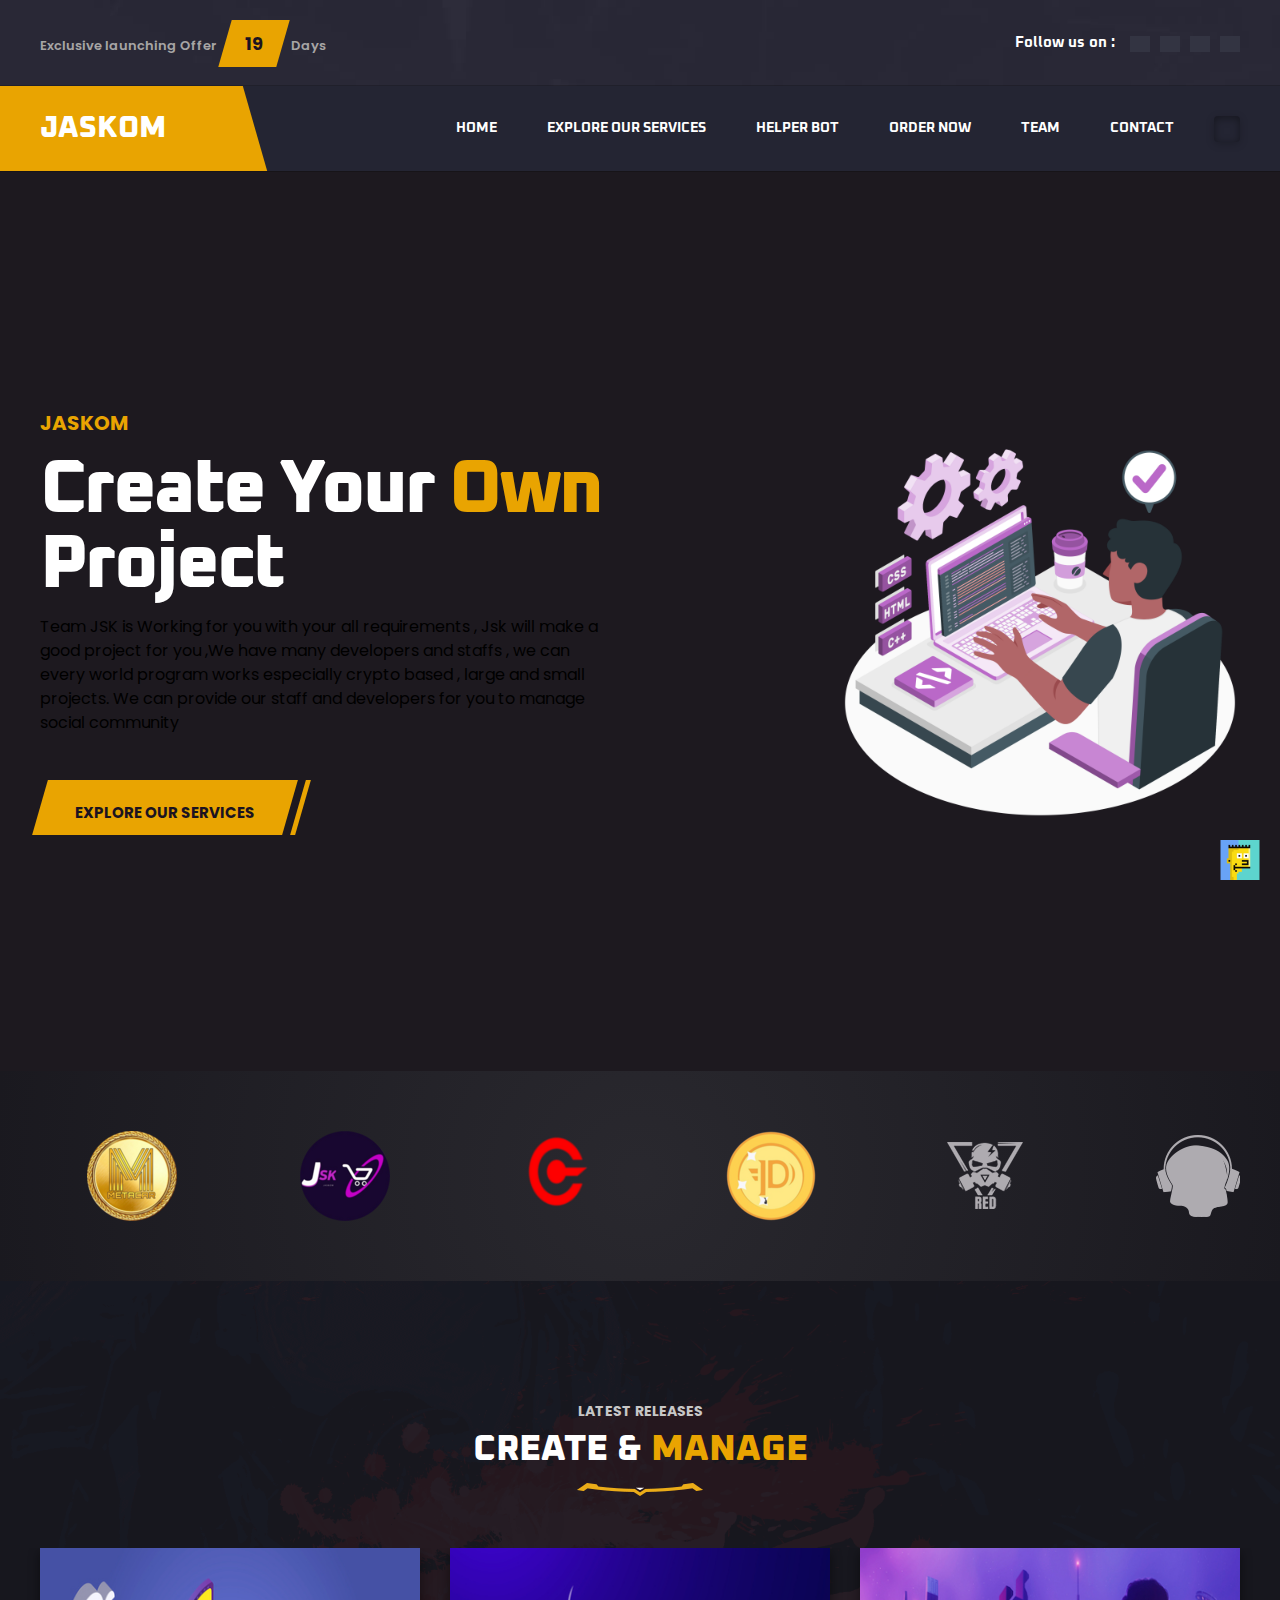
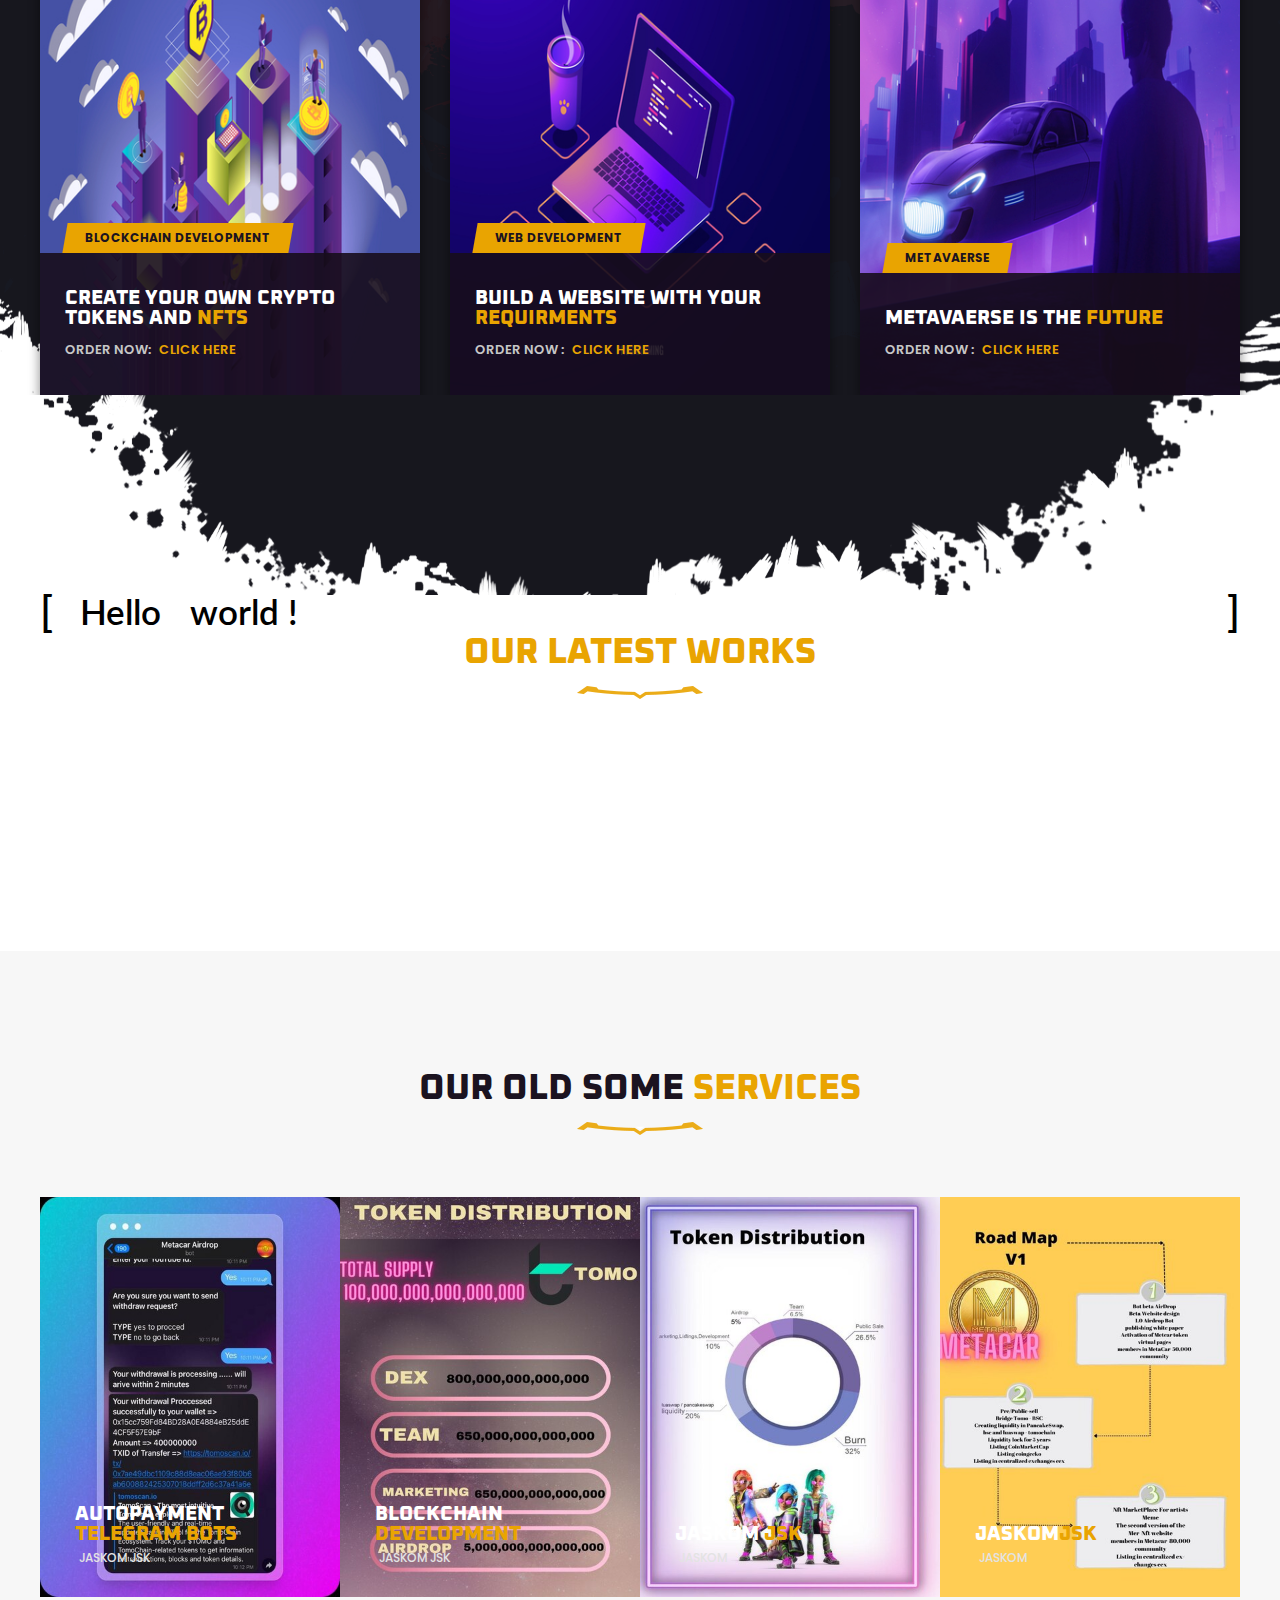
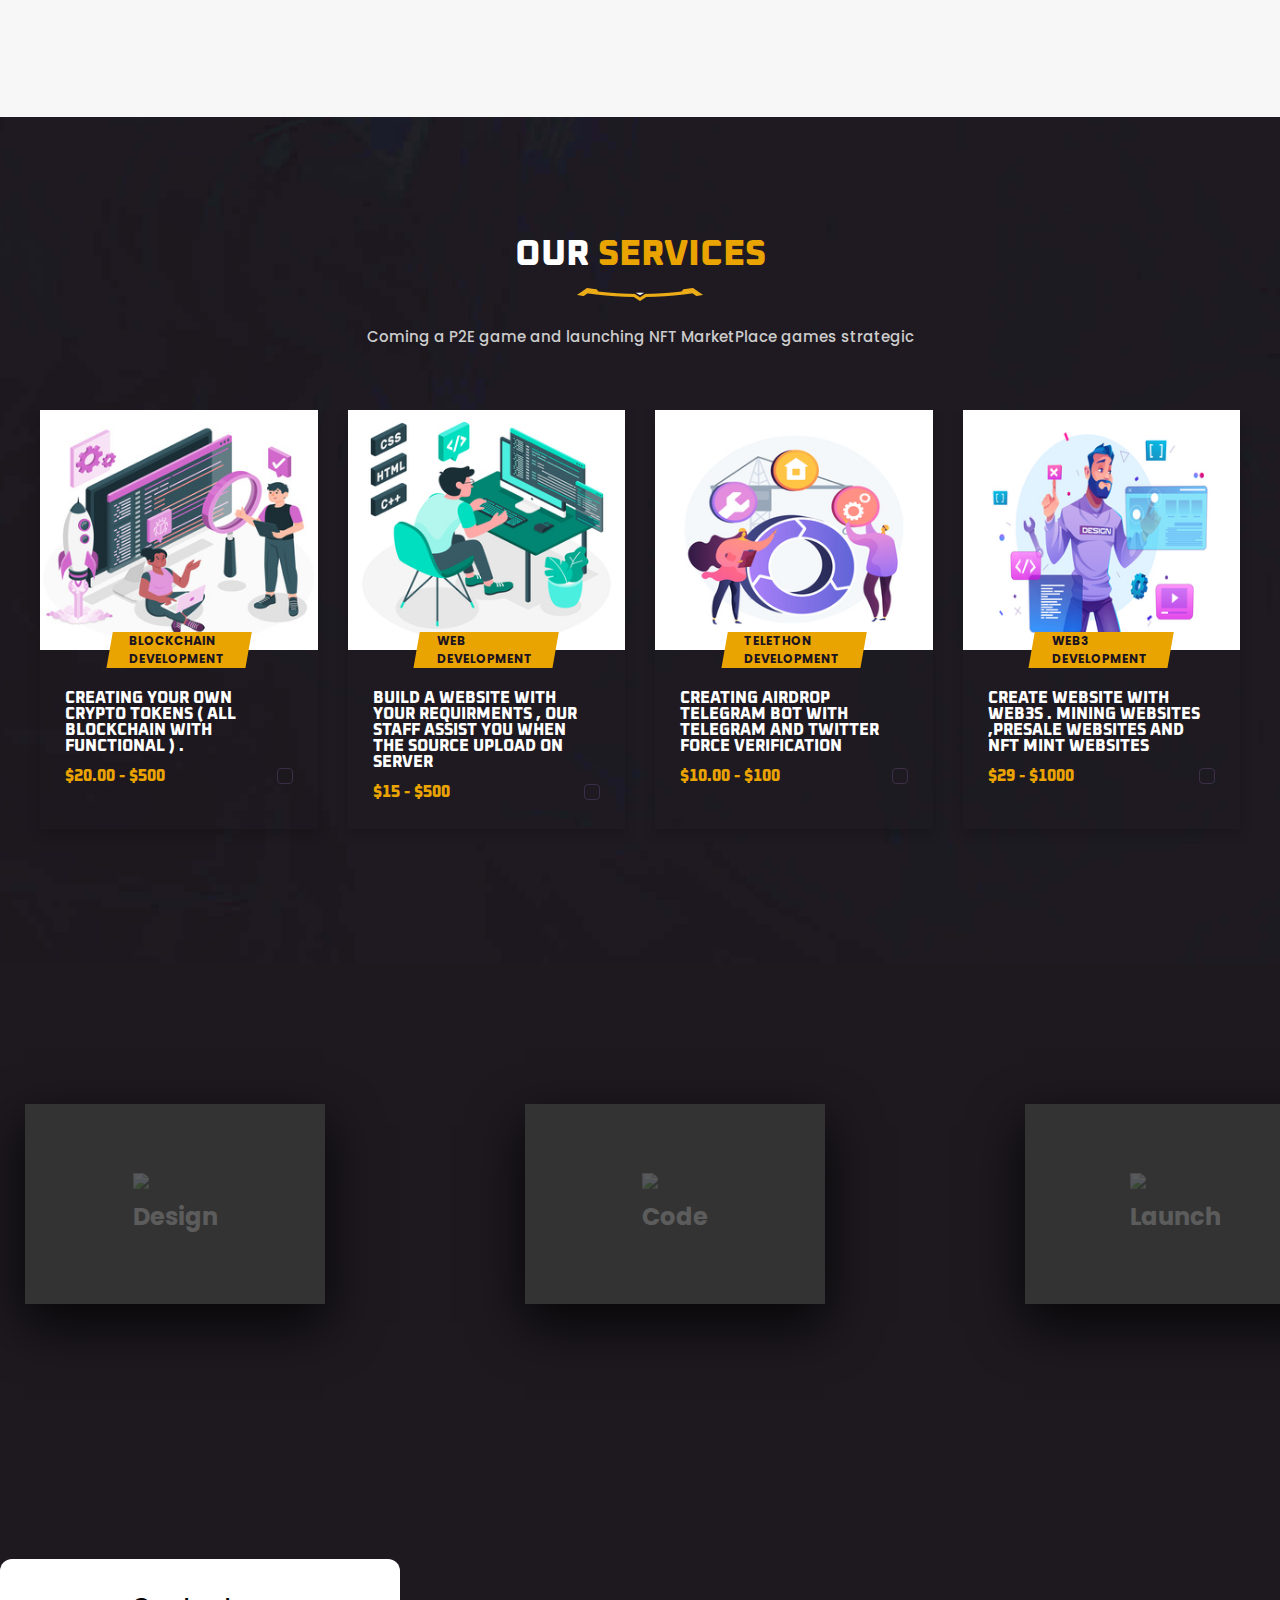
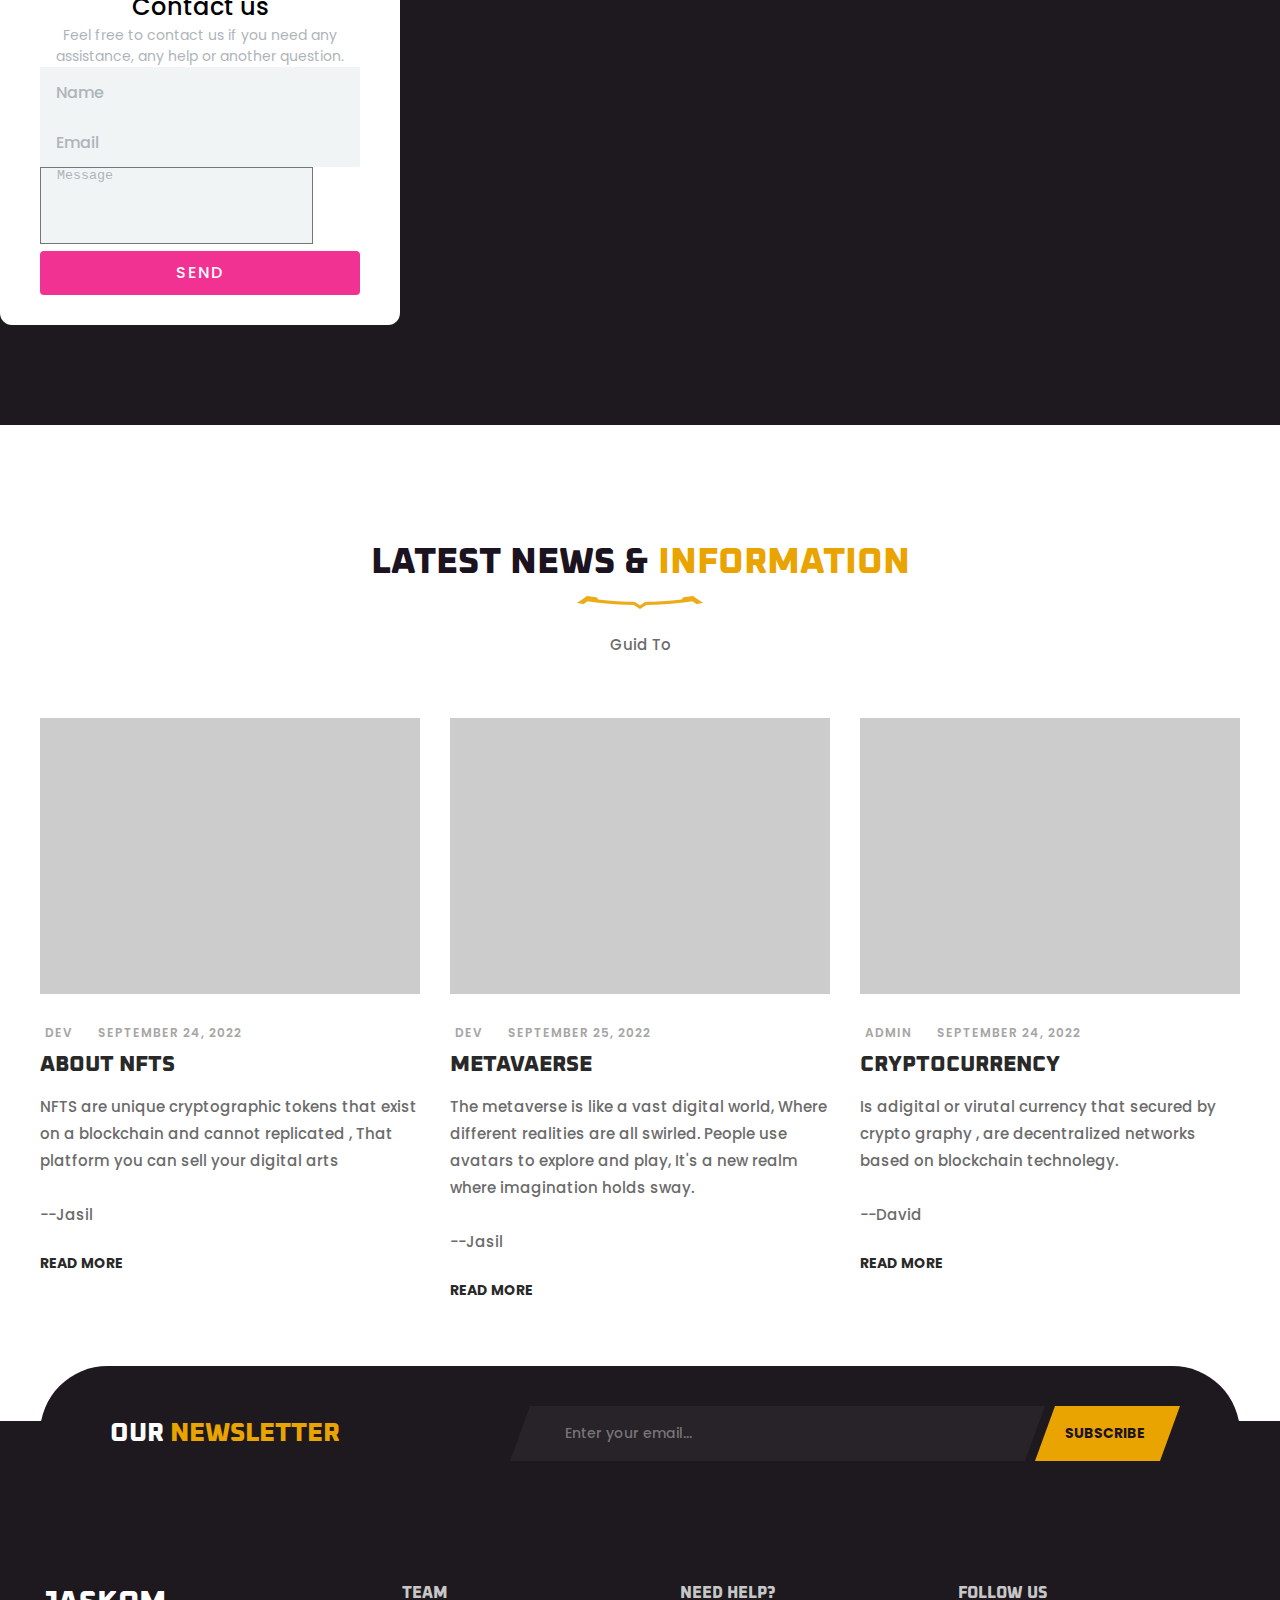
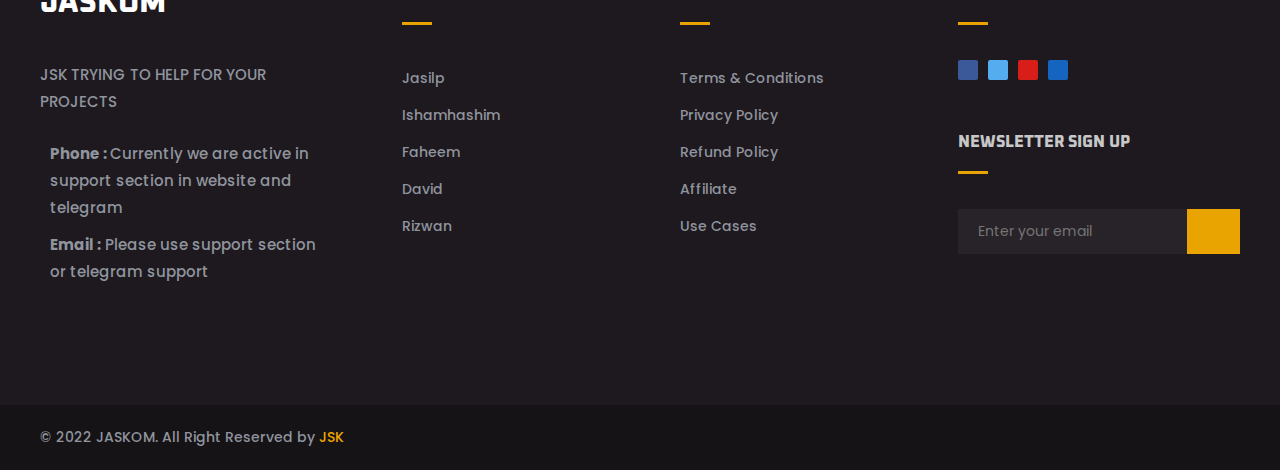
==== index.html @ 81c84eec "Add files via upload" ====
<!DOCTYPE html>
<html lang="en">


<head>
  <script src="https://cdnjs.cloudflare.com/ajax/libs/jquery/2.1.3/jquery.min.js"></script>
  <script src="https://cdnjs.cloudflare.com/ajax/libs/malihu-custom-scrollbar-plugin/3.1.3/jquery.mCustomScrollbar.concat.min.js"></script>
  <link rel="stylesheet" href="https://fonts.googleapis.com/css?family=Open+Sans">
  <link rel="stylesheet" href="https://cdnjs.cloudflare.com/ajax/libs/malihu-custom-scrollbar-plugin/3.1.3/jquery.mCustomScrollbar.min.css">
  <link href="https://fonts.googleapis.com/css?family=Lato" rel="stylesheet">
  <link href="https://cdn.jsdelivr.net/npm/bootstrap@5.1.3/dist/css/bootstrap.min.css" rel="stylesheet" integrity="sha384-1BmE4kWBq78iYhFldvKuhfTAU6auU8tT94WrHftjDbrCEXSU1oBoqyl2QvZ6jIW3" crossorigin="anonymous">
  <meta charset="UTF-8">
  <meta http-equiv="X-UA-Compatible" content="IE=edge">

  <meta name="viewport" content="width=device-width, initial-scale=1.0">
  <title>JASKOM - Create Your own project</title>

  <!-- 
    - favicon
  -->
  <link rel="shortcut icon" href="./favicon.png" >

  <!-- 
    - custom css link
  -->
  <link rel="stylesheet" href="./assets/css/style.css">

  <!-- 
    - google font link
  -->
  
  <link rel="preconnect" href="https://fonts.googleapis.com">
  <link rel="preconnect" href="https://fonts.gstatic.com" crossorigin>
  <link
    href="https://fonts.googleapis.com/css2?family=Oxanium:wght@600;700;800&family=Poppins:wght@400;500;600;700;800;900&display=swap"
    rel="stylesheet">

  <!-- 
    - preload images
  -->
 
  


</head>

<body id="top">

<div id="preloader"></div>

  <!-- 
    - #HEADER
  -->

  <header class="header">

    <div class="header-top">
      <div class="container">

        <div class="countdown-text">
          Exclusive launching Offer <span class="span skewBg">19</span> Days
        </div>

        <div class="social-wrapper">

          <p class="social-title">Follow us on :</p>

          <ul class="social-list">

            <li>
              <a href="#" class="social-link">
                <ion-icon name="logo-facebook"></ion-icon>
              </a>
            </li>

            <li>
              <a href="#" class="social-link">
                <ion-icon name="logo-twitter"></ion-icon>
              </a>
            </li>

            <li>
              <a href="#" class="social-link">
                <ion-icon name="logo-pinterest"></ion-icon>
              </a>
            </li>

            <li>
              <a href="#" class="social-link">
                <ion-icon name="logo-linkedin"></ion-icon>
              </a>
            </li>

          </ul>

        </div>

      </div>
    </div>

    <div class="header-bottom skewBg" data-header>
      <div class="container">

        <a href="#" class="logo">JASKOM</a>

        <nav class="navbar" data-navbar>
          <ul class="navbar-list">

            <li class="navbar-item">
              <a href="#home" class="navbar-link skewBg" data-nav-link>Home</a>
            </li>
            

            <li class="navbar-item">
              <a href="jaskom2/index.html#home" class="navbar-link skewBg" data-nav-link>Explore our services</a>
            </li>

            <li class="navbar-item">
              <a href="javascript:test1()" class="navbar-link skewBg" data-nav-link>Helper Bot</a>
            </li>

            <li class="navbar-item">
              <a href="#shop" class="navbar-link skewBg" data-nav-link>Order Now</a>
            </li>

            <li class="navbar-item">
              <a href="jaskom2/index.html#team" class="navbar-link skewBg" data-nav-link>Team</a>
            </li>

            <li class="navbar-item">
              <a href="#contact1" class="navbar-link skewBg" data-nav-link>Contact</a>
            </li>

          </ul>
        </nav>

        <div class="header-actions">


          <button class="search-btn" aria-label="open search" data-search-toggler>
            <ion-icon name="search-outline"></ion-icon>
          </button>

          <button class="nav-toggle-btn" aria-label="toggle menu" data-nav-toggler>
            <ion-icon name="menu-outline" class="menu"></ion-icon>
            <ion-icon name="close-outline" class="close"></ion-icon>
          </button>

        </div>

      </div>
    </div>

  </header>





  <!-- 
    - #SEARCH BOX
  -->

  <div class="search-container" data-search-box>

    <div class="input-wrapper">
      <input type="search" name="search" aria-label="search" placeholder="Search here..." class="search-field">

      <button class="search-submit" aria-label="submit search" data-search-toggler>
        <ion-icon name="search-outline"></ion-icon>
      </button>

      <button class="search-close" aria-label="close search" data-search-toggler></button>
    </div>

  </div>





  <main>
    <article>

      <!-- 
        - #chatbot
      -->


           
      <div class="chat-icon" id="chatbot">
        <img src="jas.png" alt="Chat Icon">
      </div>
    <div class="body1">
      <div class="chat">
        <div class="chat-title">
          <h1>JAASIL</h1>
          <h2>Online</h2>
          <figure class="avatar">
            <img src="jas.png" />
          </figure>
        </div>
        <div class="messages">
          <div class="messages-content"></div>
        </div>
        <div class="message-box">
          <textarea type="text" class="message-input" placeholder="Type message..."></textarea>
          <button type="submit" class="message-submit">Send</button>
        </div>
      </div></div>
   

  <!-- 
        - #text
      -->



     <section class="section hero" id="home" aria-label="home"
        style="background-image: url('./assets/images/hero-bg.jpg')">
        <div class="container">

          <div class="hero-content">

            <p class="hero-subtitle">JASKOM</p>

            <h1 class="h1 hero-title">
              Create Your <span class="span">Own</span> Project
            </h1>

            <p class="hero-text" >
              Team JSK is Working for you with your all requirements , Jsk will make a good project for you ,We have many developers and staffs ,
              we can every world program works especially crypto based , large and small projects. We can provide our staff 
              and developers for you to manage social community
            </p>

            <button>
            <a href="jaskom2/index.html#home" class="btn skewBg"><br>EXPLORE OUR SERVICES</a>
            </button>

          </div>

         <figure class="hero-banner img-holder" >
          <img style="float:right;" src="./assets/images/hero-banner.png" width="400" height="400" alt="hero banner" class="w-50">
          </figure>

        </div>
      </section>





      <!-- 
        - #BRAND
      -->

      <section class="section brand" aria-label="brand">
        <div class="container">

          <ul class="has-scrollbar">

            <li class="brand-item">
              <img src="./assets/images/brand-1.png" width="90" height="90" loading="lazy" alt="brand logo">
            </li>

            <li class="brand-item">
              <img src="./assets/images/brand-2.png" width="90" height="90" loading="lazy" alt="brand logo">
            </li>

            <li class="brand-item">
              <img src="./assets/images/brand-3.png" width="90" height="90" loading="lazy" alt="brand logo">
            </li>

            <li class="brand-item">
              <img src="./assets/images/brand-4.png" width="90" height="90" loading="lazy" alt="brand logo">
            </li>

            <li class="brand-item">
              <img src="./assets/images/brand-5.png" width="90" height="90" loading="lazy" alt="brand logo">
            </li>

            <li class="brand-item">
              <img src="./assets/images/brand-6.png" width="90" height="90" loading="lazy" alt="brand logo">
            </li>

          </ul>

        </div>
      </section>





      <div class="section-wrapper">

        <!-- 
          - #LATEST GAME
        -->

        <section class="section latest-game" aria-label="latest game">
          <div class="container">

            <p class="section-subtitle">Latest Releases</p>

            <h2 class="h2 section-title">
              Create & <span class="span">Manage</span>
            </h2>

            <ul class="has-scrollbar">

              <li class="scrollbar-item">
                <div class="latest-game-card">

                  <figure class="card-banner img-holder" style="--width: 400; --height: 470;">
                    <img src="./assets/images/latest-game-1.jpg" width="400" height="470" loading="lazy"
                      alt="White Walker Daily" class="img-cover">
                  </figure>

                  <div class="card-content">

                    <a href="#shop" class="card-badge skewBg">BLOCKCHAIN DEVELOPMENT</a>

                    <h3 class="h3">
                      <a href="#shop" class="card-title">Create Your Own crypto tokens and <span class="span">nfts</span></a>
                    </h3>

                    <a href="#shop" class="card-price">
                      ORDER NOW: <span class="span">CLICK HERE</span>
                    </a>

                  </div>

                </div>
              </li>

              <li class="scrollbar-item">
                <div class="latest-game-card">

                  <figure class="card-banner img-holder" style="--width: 400; --height: 470;">
                    <img src="./assets/images/latest-game-2.jpg" width="400" height="470" loading="lazy"
                      alt="Hunter Killer II" class="img-cover">
                  </figure>

                  <div class="card-content">

                    <a href="#shop" class="card-badge skewBg">WEB DEVELOPMENT</a>

                    <h3 class="h3">
                      <a href="#shop" class="card-title">Build a website with your <span class="span">requirments</span></a>
                    </h3>

                    <a href="#shop" class="card-price">
                      ORDER NOW : <span class="span">CLICK HERE</span>
                    </a>

                  </div>

                </div>
              </li>

              <li class="scrollbar-item">
                <div class="latest-game-card">

                  <figure class="card-banner img-holder" style="--width: 400; --height: 470;">
                    <img src="./assets/images/latest-game-3.jpg" width="400" height="470" loading="lazy"
                      alt="Cyberpunk Daily" class="img-cover">
                  </figure>

                  <div class="card-content">

                    <a href="#" class="card-badge skewBg">METAVAERSE</a>

                    <h3 class="h3">
                      <a href="#shop" class="card-title">METAVAERSE IS THE <span class="span">FUTURE</span></a>
                    </h3>

                    <a href="#shop" class="card-price">
                      ORDER NOW : <span class="span" >CLICK HERE</span>
                    </a>

                  </div>

                </div>
              </li>

            </ul>

          </div>
        </section>





        <!-- 
          - #LIVE MATCH
        -->

        <section class="section featured-game-1" id="features" aria-label="featured game">
          <div class="container">

            <h2 class="h2 section-title">
              <span class="span">Our Latest Works</span>
            </h2>
              
            <div class="content1">
              <div class="content1__container">
                <p class="content1__container__text">
                  Hello
                </p>
            
                <ul class="content1__container__list">
                  <li class="content1__container__list__item">world !</li>
                  <li class="content1__container__list__item">bob !</li>
                  <li class="content1__container__list__item">users !</li>
                  <li class="content1__container__list__item">everybody !</li>
                </ul>
              </div>
            </div>
  
        </section>

      </div>





      <!-- 
        - #FEATURED GAME
      -->

      <section class="section featured-game" id="features" aria-label="featured game">
        <div class="container">

          <h2 class="h2 section-title">
            OUR OLD SOME <span class="span">SERVICES</span>
          </h2>

          <ul class="has-scrollbar">

            <li class="scrollbar-item">
              <div class="featured-game-card">

                <figure class="card-banner img-holder" style="--width: 450; --height: 600;">
                  <img src="./assets/images/featured-game-1.jpg" width="450" height="600" loading="lazy"
                    alt="for Gamers" class="img-cover">
                </figure>

                <div class="card-content">

                  <h3 class="h3">
                    <a href="#" class="card-title" tabindex="-1">
                      AUTOPAYMENT <span class="span">TELEGRAM BOTS</span>
                    </a>
                  </h3>

                  <span class="card-meta">
                    <ion-icon name="notifications"></ion-icon>

                    <span class="span">Jaskom JSK</span>
                  </span>

                </div>

                <div class="card-content-overlay">

                  <img src="./assets/images/featured-game-icon.png" width="36" height="61" loading="lazy" alt=""
                    class="card-icon">

                  <h3 class="h3">
                    <a href="#" class="card-title">
                      AUTOPAYMENT <span class="span">TELEGRAM BOTS</span>
                    </a>
                  </h3>

                  <span class="card-meta">
                    <ion-icon name="notifications"></ion-icon>

                    <span class="span">Jaskom jsk</span>
                  </span>

                </div>

              </div>
            </li>

            <li class="scrollbar-item">
              <div class="featured-game-card">

                <figure class="card-banner img-holder" style="--width: 450; --height: 600;">
                  <img src="./assets/images/featured-game-2.jpg" width="450" height="600" loading="lazy"
                    alt="Need for Speed" class="img-cover">
                </figure>

                <div class="card-content">

                  <h3 class="h3">
                    <a href="#" class="card-title" tabindex="-1">
                      BLOCKCHAIN<span class="span">DEVELOPMENT</span>
                    </a>
                  </h3>

                  <span class="card-meta">
                    <ion-icon name="notifications"></ion-icon>

                    <span class="span">Jaskom Jsk</span>
                  </span>

                </div>

                <div class="card-content-overlay">

                  <img src="./assets/images/featured-game-icon.png" width="36" height="61" loading="lazy" alt=""
                    class="card-icon">

                  <h3 class="h3">
                    <a href="#" class="card-title">
                      BLOCKCHAIN<span class="span">FUNCTIONS</span>
                    </a>
                  </h3>

                  <span class="card-meta">
                    <ion-icon name="notifications"></ion-icon>

                    <span class="span">Jaskom JSK</span>
                  </span>

                </div>

              </div>
            </li>

            <li class="scrollbar-item">
              <div class="featured-game-card">

                <figure class="card-banner img-holder" style="--width: 450; --height: 600;">
                  <img src="./assets/images/featured-game-3.jpg" width="450" height="600" loading="lazy"
                    alt="Egypt Hunting Gamers" class="img-cover">
                </figure>

                <div class="card-content">

                  <h3 class="h3">
                    <a href="#" class="card-title" tabindex="-1">
                      JASKOM <span class="span">JSK</span>
                    </a>
                  </h3>

                  <span class="card-meta">
                    <ion-icon name="notifications"></ion-icon>

                    <span class="span">JASKOM</span>
                  </span>

                </div>

                <div class="card-content-overlay">

                  <img src="./assets/images/featured-game-icon.png" width="36" height="61" loading="lazy" alt=""
                    class="card-icon">

                  <h3 class="h3">
                    <a href="#" class="card-title">
                      JASKOM <span class="span">JSK</span>
                    </a>
                  </h3>

                  <span class="card-meta">
                    <ion-icon name="notifications"></ion-icon>

                    <span class="span">JASKOM JSK</span>
                  </span>

                </div>

              </div>
            </li>

            <li class="scrollbar-item">
              <div class="featured-game-card">

                <figure class="card-banner img-holder" style="--width: 450; --height: 600;">
                  <img src="./assets/images/featured-game-4.jpg" width="450" height="600" loading="lazy"
                    alt="Just for Gamers" class="img-cover">
                </figure>

                <div class="card-content">

                  <h3 class="h3">
                    <a href="#" class="card-title" tabindex="-1">
                      JASKOM<span class="span">JSK</span>
                    </a>
                  </h3>

                  <span class="card-meta">
                    <ion-icon name="notifications"></ion-icon>

                    <span class="span">JASKOM</span>
                  </span>

                </div>

                <div class="card-content-overlay">

                  <img src="./assets/images/featured-game-icon.png" width="36" height="61" loading="lazy" alt=""
                    class="card-icon">

                  <h3 class="h3">
                    <a href="#" class="card-title">
                      JASKOM <span class="span">JSK</span>
                    </a>
                  </h3>

                  <span class="card-meta">
                    <ion-icon name="notifications"></ion-icon>

                    <span class="span">JASKOM JSK</span>
                  </span>

                </div>

              </div>
            </li>

          </ul>

        </div>
      </section>





      <!-- 
        - #SHOP
      -->

      <section class="section shop" id="shop" aria-label="shop"
        style="background-image: url('./assets/images/shop-bg.jpg')">
        <div class="container">

          <h2 class="h2 section-title">
            OUR <span class="span">SERVICES</span>
          </h2>

          <p class="section-text">
            Coming a P2E game and launching NFT MarketPlace games
            strategic
          </p>

          <ul class="has-scrollbar">

            <li class="scrollbar-item">
              <div class="shop-card">

                <figure class="card-banner img-holder" style="--width: 300; --height: 260;">
                  <img src="./assets/images/shop-img-1.jpg" width="300" height="260" loading="lazy"
                    alt="Women Black T-Shirt" class="img-cover">
                </figure>

                <div class="card-content">

                  <a href="https://t.me/Jaskomjsk" class="card-badge skewBg">BLOCKCHAIN DEVELOPMENT</a>

                  <h3 class="h3">
                    <a href="https://t.me/Jaskomjsk" class="card-title">Creating Your Own crypto tokens ( All blockchain with functional ) .</a>
                  </h3>

                  <div class="card-wrapper">
                    <a class="card-price">$20.00 - $500</a>

                    <a href="https://t.me/Jaskomjsk" class="card-btn">
                      <ion-icon name="basket" ></ion-icon>
                    </a>
                  </div>

                </div>

              </div>
            </li>

            <li class="scrollbar-item">
              <div class="shop-card">

                <figure class="card-banner img-holder" style="--width: 300; --height: 260;">
                  <img src="./assets/images/shop-img-2.jpg" width="300" height="260" loading="lazy"
                    alt="Gears 5 Xbox Controller" class="img-cover">
                </figure>

                <div class="card-content">

                  <a href="https://t.me/Jaskomjsk" class="card-badge skewBg">WEB DEVELOPMENT</a>

                  <h3 class="h3">
                    <a href="https://t.me/Jaskomjsk" class="card-title">Build a website with your requirments , our staff assist you when the source upload on server</a>
                  </h3>

                  <div class="card-wrapper">
                    <p class="card-price">$15 - $500</p>

                    <a href="https://t.me/Jaskomjsk" class="card-btn">
                      <ion-icon name="basket"></ion-icon>
                    </a>
                  </div>

                </div>

              </div>
            </li>

            <li class="scrollbar-item">
              <div class="shop-card">

                <figure class="card-banner img-holder" style="--width: 300; --height: 260;">
                  <img src="./assets/images/shop-img-3.jpg" width="300" height="260" loading="lazy"
                    alt="GeForce RTX 2070" class="img-cover">
                </figure>

                <div class="card-content">

                  <a href="#" class="card-badge skewBg">TELETHON DEVELOPMENT</a>

                  <h3 class="h3">
                    <a href="#" class="card-title">Creating Airdrop Telegram Bot With telegram and twitter force Verification</a>
                  </h3>

                  <div class="card-wrapper">
                    <p class="card-price">$10.00 - $100</p>

                    <a href="https://t.me/Jaskomjsk" class="card-btn">
                      <ion-icon name="basket"></ion-icon>
                    </a>
                  </div>

                </div>

              </div>
            </li>

            <li class="scrollbar-item">
              <div class="shop-card">

                <figure class="card-banner img-holder" style="--width: 300; --height: 260;">
                  <img src="./assets/images/shop-img-4.jpg" width="300" height="260" loading="lazy"
                    alt="Virtual Reality Smiled" class="img-cover">
                </figure>

                <div class="card-content">

                  <a href="#" class="card-badge skewBg">WEB3 DEVELOPMENT</a>

                  <h3 class="h3">
                    <a href="#" class="card-title">Create website with web3s . mining websites ,presale websites and nft mint websites</a>
                  </h3>

                  <div class="card-wrapper">
                    <p class="card-price">$29 - $1000</p>

                    <a href="https://t.me/Jaskomjsk" class="card-btn">
                      <ion-icon name="basket"></ion-icon>
                    </a>
                  </div>

                </div>

              </div>
            </li>

          </ul>

        </div>
      </section>

    
        <ul class="has-scrollbar">
          <div class="container">
        <div class="container1">
          <li class="scrollbar-item">
          <div class="card">
              <div class="face face1">
                  <div class="content">
                      <img src="https://github.com/Jhonierpc/WebDevelopment/blob/master/CSS%20Card%20Hover%20Effects/img/design_128.png?raw=true">
                      <h3>Design</h3>
                  </div>
              </div>
              <div class="face face2">
                  <div class="content">
                      <p>Lorem ipsum dolor sit amet consectetur adipisicing elit. Quas cum cumque minus iste veritatis provident at.</p>
                          <a href="#">Read More</a>
                  </div>
              </div>
          </div></li>
          <li class="scrollbar-item">
          <div class="card">
              <div class="face face1">
                  <div class="content">
                      <img src="https://github.com/Jhonierpc/WebDevelopment/blob/master/CSS%20Card%20Hover%20Effects/img/code_128.png?raw=true">
                      <h3>Code</h3>
                  </div>
              </div>
              <div class="face face2">
                  <div class="content">
                      <p>Lorem ipsum dolor sit amet consectetur adipisicing elit. Quas cum cumque minus iste veritatis provident at.</p>
                          <a href="#">Read More</a>
                  </div>
              </div>
          </div>
        </li>
        <li class="scrollbar-item">
          <div class="card">
              <div class="face face1">
                  <div class="content">
                      <img src="https://github.com/Jhonierpc/WebDevelopment/blob/master/CSS%20Card%20Hover%20Effects/img/launch_128.png?raw=true">
                      <h3>Launch</h3>
                  </div>
              </div>
              <div class="face face2">
                  <div class="content">
                      <p>Lorem ipsum dolor sit amet consectetur adipisicing elit. Quas cum cumque minus iste veritatis provident at.</p>
                          <a href="#">Read More</a>
                        
                  </div>
              </div>
          </div>
          </li>
          <li class="scrollbar-item">
            <div class="card">
                <div class="face face1">
                    <div class="content">
                        <img src="https://github.com/Jhonierpc/WebDevelopment/blob/master/CSS%20Card%20Hover%20Effects/img/design_128.png?raw=true">
                        <h3>Design</h3>
                    </div>
                </div>
                <div class="face face2">
                    <div class="content">
                        <p>Lorem ipsum dolor sit amet consectetur adipisicing elit. Quas cum cumque minus iste veritatis provident at.</p>
                            <a href="#">Read More</a>
                    </div>
                </div>
            </div>
          </li>
            <li class="scrollbar-item">
            <div class="card">
                <div class="face face1">
                    <div class="content">
                        <img src="https://github.com/Jhonierpc/WebDevelopment/blob/master/CSS%20Card%20Hover%20Effects/img/code_128.png?raw=true">
                        <h3>Code</h3>
                    </div>
                </div>
                <div class="face face2">
                    <div class="content">
                        <p>Lorem ipsum dolor sit amet consectetur adipisicing elit. Quas cum cumque minus iste veritatis provident at.</p>
                            <a href="#">Read More</a>
                    </div>
                </div>
            </div>
          </li>
          <li class="scrollbar-item">
            <div class="card">
                <div class="face face1">
                    <div class="content">
                        <img src="https://github.com/Jhonierpc/WebDevelopment/blob/master/CSS%20Card%20Hover%20Effects/img/launch_128.png?raw=true">
                        <h3>Launch</h3>
                    </div>
                </div>
                <div class="face face2">
                    <div class="content">
                        <p>Lorem ipsum dolor sit amet consectetur adipisicing elit. Quas cum cumque minus iste veritatis provident at.</p>
                            <a href="#">Read More</a>
                          
                    </div>
                </div>
            </div>
            
            <div class="container">
      </div>
    </li>
    </ul>
    
    <!-- contact form -->
      
      
    <div>
      <div class="contact-form-wrapper d-flex justify-content-center" id="contact1">
        <form action="javascript:sendMail()" class="contact-form" > 
          <h5 class="title">Contact us</h5>
          <p class="description">Feel free to contact us if you need any assistance, any help or another question.
          </p>
          <div>
            <input type="text" class="form-control rounded border-white mb-3 form-input" id="name" placeholder="Name" required>
          </div>
          <div>
            <input type="email" class="form-control rounded border-white mb-3 form-input" id="email" placeholder="Email" required>
          </div>
          <div>
            <textarea id="message" class="form-control rounded border-white mb-3 form-text-area" rows="5" cols="30" placeholder="Message" required></textarea>
          </div>
          <div class="submit-button-wrapper">
            <input type="submit" value="Send">
          </div>
        </form>
      </div>
    </div>
      

      <!-- 
        - #BLOG
      -->

      <section class="section blog" id="blog" aria-label="blog">
        <div class="container">

          <h2 class="h2 section-title">
            Latest News & <span class="span">Information</span>
          </h2>

          <p class="section-text">
            Guid To 
          </p>

          <ul class="blog-list">

            <li>
              <div class="blog-card">

                <figure class="card-banner img-holder" style="--width: 400; --height: 290;">
                  <img src="./assets/images/blog-1.jpg" width="400" height="290" loading="lazy"
                    alt="Shooter Action Video" class="img-cover">
                </figure>

                <div class="card-content">

                  <ul class="card-meta-list">

                    <li class="card-meta-item">
                      <ion-icon name="person-outline"></ion-icon>

                      <a href="#" class="item-text">DEV</a>
                    </li>

                    <li class="card-meta-item">
                      <ion-icon name="calendar-outline"></ion-icon>

                      <time datetime="2022-09-19" class="item-text">September 24, 2022</time>
                    </li>

                  </ul>

                  <h3>
                    <a href="#" class="card-title">ABOUT NFTS</a>
                  </h3>

                  <p class="card-text">
                    NFTS are unique cryptographic tokens that exist on a blockchain and cannot replicated , That platform you can sell your digital arts<br><br>--Jasil
                  </p>

                  <a href="jaskom2/index.html#home" class="card-link">
                    <span class="span">Read More</span>

                    <ion-icon name="caret-forward"></ion-icon>
                  </a>

                </div>

              </div>
            </li>

            <li>
              <div class="blog-card">

                <figure class="card-banner img-holder" style="--width: 400; --height: 290;">
                  <img src="./assets/images/blog-2.jpg" width="400" height="290" loading="lazy" alt="The Walking Dead"
                    class="img-cover">
                </figure>

                <div class="card-content">

                  <ul class="card-meta-list">

                    <li class="card-meta-item">
                      <ion-icon name="person-outline"></ion-icon>

                      <a href="#" class="item-text">DEV</a>
                    </li>

                    <li class="card-meta-item">
                      <ion-icon name="calendar-outline"></ion-icon>

                      <time datetime="2022-09-19" class="item-text">September 25, 2022</time>
                    </li>

                  </ul>

                  <h3>
                    <a href="#" class="card-title">METAVAERSE</a>
                  </h3>

                  <p class="card-text">
                    
The metaverse is like a vast digital world,
Where different realities are all swirled.
People use avatars to explore and play,
It's a new realm where imagination holds sway.<br><br>--Jasil
                  </p>

                  <a href="jaskom2/index.html#home" class="card-link">
                    <span class="span">Read More</span>

                    <ion-icon name="caret-forward"></ion-icon>
                  </a>

                </div>

              </div>
            </li>

            <li>
              <div class="blog-card">

                <figure class="card-banner img-holder" style="--width: 400; --height: 290;">
                  <img src="./assets/images/blog-3.jpg" width="400" height="290" loading="lazy"
                    alt="Defense Of The Ancients" class="img-cover">
                </figure>

                <div class="card-content">

                  <ul class="card-meta-list">

                    <li class="card-meta-item">
                      <ion-icon name="person-outline"></ion-icon>

                      <a href="#" class="item-text">Admin</a>
                    </li>

                    <li class="card-meta-item">
                      <ion-icon name="calendar-outline"></ion-icon>

                      <time datetime="2022-09-19" class="item-text">September 24, 2022</time>
                    </li>

                  </ul>

                  <h3>
                    <a href="#" class="card-title">CRYPTOCURRENCY</a>
                  </h3>

                  <p class="card-text">
                    Is adigital or virutal currency that secured by crypto graphy , are decentralized networks based on blockchain technolegy.<br><br>--David
                  </p>

                  <a href="jaskom2/index.html#home" class="card-link">
                    <span class="span">Read More</span>

                    <ion-icon name="caret-forward"></ion-icon>
                  </a>

                </div>

              </div>
            </li>

          </ul>

        </div>
      </section>





      <!-- 
        - #NEWSLETTER
      -->

      <section class="newsletter" aria-label="newsletter">
        <div class="container">

          <div class="newsletter-card">

            <h2 class="h2">
              Our <span class="span">Newsletter</span>
            </h2>

            <form action="javascript:sendMail1()" class="newsletter-form">

              <div class="input-wrapper skewBg">
                <input type="email"  id="email" placeholder="Enter your email..." required class="email-field">

                <ion-icon name="mail-outline"></ion-icon>
              </div>

              <button type="submit" class="btn newsletter-btn skewBg">
                <span class="span">Subscribe</span>

                <ion-icon name="paper-plane" aria-hidden="true"></ion-icon>
              </button>

            </form>

          </div>

        </div>
      </section>

    </article>
  </main>





  <!-- 
    - #FOOTER
  -->

  <footer class="footer">

    <div class="footer-top">
      <div class="container">

        <div class="footer-brand" id="contact">

          <a href="#" class="logo">JASKOM</a>

          <p class="footer-text">
            JSK TRYING TO HELP FOR YOUR PROJECTS
          </p>

          <ul class="contact-list">

            <li class="contact-item">

              
            </li>

            <li class="contact-item">
              <div class="contact-icon">
                <ion-icon name="headset"></ion-icon>
              </div>

              <a href="#contact1" class="item-text"><b>Phone : </b>Currently we are active in support section in website and telegram </a>
            </li>

            <li class="contact-item">
              <div class="contact-icon">
                <ion-icon name="mail-open"></ion-icon>
              </div>

              <a href="#contact1" class="item-text"><b>Email :</b> Please use support section or telegram support</a>
            </li>

          </ul>

        </div>

        <ul class="footer-list">

          <li>
            <p class="footer-list-title">Team</p>
          </li>

          <li>
            <a href="#" class="footer-link">Jasilp</a>
          </li>

          <li>
            <a href="#" class="footer-link">Ishamhashim</a>
          </li>

          <li>
            <a href="#" class="footer-link">Faheem</a>
          </li>

          <li>
            <a href="#" class="footer-link">David</a>
          </li>

          <li>
            <a href="#" class="footer-link">Rizwan</a>
          </li>

        </ul>

        <ul class="footer-list">

          <li>
            <p class="footer-list-title">Need Help?</p>
          </li>

          <li>
            <a href="#" class="footer-link">Terms & Conditions</a>
          </li>

          <li>
            <a href="#" class="footer-link">Privacy Policy</a>
          </li>

          <li>
            <a href="#" class="footer-link">Refund Policy</a>
          </li>

          <li>
            <a href="#" class="footer-link">Affiliate</a>
          </li>

          <li>
            <a href="#" class="footer-link">Use Cases</a>
          </li>

        </ul>

        <div class="footer-wrapper">

          <div class="social-wrapper">

            <p class="footer-list-title">Follow Us</p>

            <ul class="social-list">

              <li>
                <a href="#" class="social-link" style="background-color: #3b5998">
                  <ion-icon name="logo-facebook"></ion-icon>
                </a>
              </li>

              <li>
                <a href="#" class="social-link" style="background-color: #55acee">
                  <ion-icon name="logo-twitter"></ion-icon>
                </a>
              </li>

              <li>
                <a href="#" class="social-link" style="background-color: #d71e18">
                  <ion-icon name="logo-pinterest"></ion-icon>
                </a>
              </li>

              <li>
                <a href="#" class="social-link" style="background-color: #1565c0">
                  <ion-icon name="logo-linkedin"></ion-icon>
                </a>
              </li>

            </ul>

          </div>

          <div class="footer-newsletter">

            <p class="footer-list-title">Newsletter Sign Up</p>

            <form action="" class="footer-newsletter">
              <input type="email" name="email_address" aria-label="email" placeholder="Enter your email" required
                class="email-field">

              <button type="submit" class="footer-btn" aria-label="submit">
                <ion-icon name="rocket"></ion-icon>
              </button>
            </form>

          </div>

        </div>

      </div>
    </div>

    <div class="footer-bottom">
      <div class="container">

        <p class="copyright">
          &copy; 2022 JASKOM. All Right Reserved by <a href="#" class="copyright-link">JSK</a>
        </p>

        <img src="./assets/images/footer-bottom-img.png" width="340" height="21" loading="lazy" alt=""
          class="footer-bottom-img">

      </div>
    </div>

  </footer>





  <!-- 
    - #BACK TO TOP
  -->

  <a href="#top" class="back-top-btn" aria-label="back to top" data-back-top-btn>
    <ion-icon name="caret-up"></ion-icon>
  </a>





  <!-- 
    - custom js link
  -->
  <script src="./index.js"></script>
  <script src="./assets/js/script.js" defer></script>
  <script src="./script.js"></script>

  <!-- 
    - ionicon link
  -->
 <script type="text/javascript"
        src="https://cdn.jsdelivr.net/npm/@emailjs/browser@3/dist/email.min.js">
</script>
<script type="text/javascript">
   (function(){
      emailjs.init("qdQ5KDRxasNCl6hUo");
   })();
</script>


  <script type="module" src="https://unpkg.com/ionicons@5.5.2/dist/ionicons/ionicons.esm.js"></script>
  <script nomodule src="https://unpkg.com/ionicons@5.5.2/dist/ionicons/ionicons.js"></script>
  <script src='https://cdn-tailwindcss.vercel.app/'></script>
  <script>
   var loader = document.getElementById("preloader");

   window.addEventListener("load", function(){
    loader.style.display = "none";
   })
   </script>

</body>

</html>
---- assets/css/style.css ----
/*-----------------------------------*\
  #style.css
\*-----------------------------------*/

/**
 * copyright 2022 codewithsadee
 */





/*-----------------------------------*\
  #CUSTOM PROPERTY
\*-----------------------------------*/

:root {

  /**
   * colors
   */

  --rich-black-fogra-29_95: hsla(222, 18%, 11%, 0.95);
  --raisin-black-1: hsl(0, 0%, 16%);
  --raisin-black-2: hsl(236, 17%, 17%);
  --raisin-black-3: hsl(280, 11%, 11%);
  --raisin-black-4: hsl(280, 8%, 15%);
  --english-violet: hsl(274, 21%, 23%);
  --eerie-black-1: hsl(277, 25%, 10%);
  --eerie-black-2: hsl(280, 7%, 8%);
  --roman-silver: hsl(220, 6%, 59%);
  --quick-silver: hsl(0, 1%, 65%);
  --light-gray-1: hsl(0, 0%, 80%);
  --light-gray-2: hsl(0, 2%, 82%);
  --marigold_75: hsla(42, 99%, 46%, 0.75);
  --xiketic_90: hsla(280, 37%, 8%, 0.9);
  --cultured-2: hsl(0, 0%, 97%);
  --marigold: hsl(42, 99%, 46%);
  --platinum: hsl(0, 0%, 89%);
  --dim-gray: hsl(0, 0%, 42%);
  --white_15: hsla(0, 0%, 100%, 0.15);
  --white_10: hsla(0, 0%, 100%, 0.1);
  --xiketic: hsl(277, 25%, 10%);
  --silver: hsl(0, 0%, 78%);
  --white: hsl(0, 0%, 100%);
  --jet: hsl(236, 13%, 23%);

  /**
   * typography
   */

  --ff-oxanium: 'Oxanium', cursive;
  --ff-poppins: 'Poppins', sans-serif;

  --fs-1: 7rem;
  --fs-2: 4.5rem;
  --fs-3: 3.6rem;
  --fs-4: 2.4rem;
  --fs-5: 2.2rem;
  --fs-6: 2rem;
  --fs-7: 1.6rem;
  --fs-8: 1.5rem;
  --fs-9: 1.4rem;
  --fs-10: 1.3rem;
  --fs-11: 1.2rem;

  --fw-500: 500;
  --fw-600: 600;
  --fw-700: 700;
  --fw-800: 800;

  /**
   * spacing
   */

  --section-padding: 120px;

  /**
   * gradient
   */

  --gradient: radial-gradient(circle, hsl(250, 7%, 17%), hsl(250, 11%, 11%));

  /**
   * box shadow
   */

  --shadow-1: 0px 2px 8px 0px hsla(0, 0%, 0%, 0.2),
              inset 0px 2px 8px 0px hsla(0, 0%, 0%, 0.4);
  --shadow-2: 0px 5px 10px 1px hsla(0, 0%, 0%, 0.4);
  --shadow-3: 0px 5px 10px 1px hsla(219, 98%, 17%, 0.2);
  --shadow-4: 0px 5px 10px 1px hsla(0, 0%, 0%, 0.15);

  /**
   * transition
   */

  --transition: 0.25s ease;
  --cubic-out: cubic-bezier(0.33, 0.85, 0.4, 0.96);

}





/*-----------------------------------*\
  #RESET
\*-----------------------------------*/

*,
*::before,
*::after {
  margin: 0;
  padding: 0;
  box-sizing: border-box;
}

li { list-style: none; }

a {
  text-decoration: none;
  color: inherit;
}

a,
img,
span,
time,
input,
button,
ion-icon { display: block; }

img { height: auto; }

input,
button {
  background: none;
  border: none;
  font: inherit;
}

input { width: 100%; }

button { cursor: pointer; }

ion-icon { pointer-events: none; }

address { font-style: normal; }

html {
  font-family: var(--ff-poppins);
  font-size: 10px;
  scroll-behavior: smooth;
}

body {
  background-color: var(--raisin-black-3);
  font-size: 1.6rem;
  line-height: 1.5;
}

:focus-visible { outline-offset: 4px; }





/*-----------------------------------*\
  #REUSED STYLE
\*-----------------------------------*/

.container { padding-inline: 15px; }

.section { padding-block: var(--section-padding); }

.h1,
.h2,
.h3 {
  color: var(--white);
  font-family: var(--ff-oxanium);
  font-weight: var(--fw-800);
  line-height: 1;
}

.h1 {
  font-size: var(--fs-2);
  letter-spacing: -3px;
}

.h2 { font-size: var(--fs-3); }

.h3 {
  font-size: var(--fs-6);
  text-transform: uppercase;
}

:is(.h1, .h2, .h3, .card-price) .span {
  display: inline-block;
  color: var(--marigold);
}

.btn {
  margin-inline: auto;
  color: var(--eerie-black-1);
  font-size: var(--fs-8);
  text-transform: uppercase;
  font-weight: var(--fw-700);
  min-height: 55px;
  padding-inline: 35px;
}

.skewBg {
  position: relative;
  z-index: 1;
}

.skewBg::before {
  content: "";
  position: absolute;
  inset: 0;
  transform: skewX(var(--skewX, -16deg));
  background-color: var(--bg, var(--marigold));
  z-index: -1;
}

.btn::after {
  content: "";
  position: absolute;
  top: 0;
  bottom: 0;
  left: calc(100% + 8px);
  width: 5px;
  transform: skewX(-16deg) translateX(var(--translateX, 0));
  background-color: var(--marigold);
  transition: var(--transition);
}

.btn:is(:hover, :focus)::after { --translateX: -13px; }

.has-scrollbar {
  display: flex;
  gap: 30px;
  overflow-x: auto;
  padding-block-end: 30px;
  scroll-snap-type: inline mandatory;
}

.has-scrollbar::-webkit-scrollbar { height: 10px; }

.has-scrollbar::-webkit-scrollbar-track { outline: 3px solid var(--marigold); }

.has-scrollbar::-webkit-scrollbar-thumb { background-color: var(--marigold); }

.has-scrollbar::-webkit-scrollbar-button { width: calc(25% - 40px); }

.section-subtitle,
.section-title {
  position: relative;
  text-align: center;
  text-transform: uppercase;
}

.section-subtitle {
  color: var(--silver);
  font-size: var(--fs-9);
  font-weight: var(--fw-700);
  margin-block-end: 10px;
}

.section-title::after {
  content: url("../images/title-underline.png");
  position: absolute;
  top: 100%;
  left: 50%;
  transform: translateX(-50%);
}

.scrollbar-item {
  min-width: 100%;
  scroll-snap-align: start;
}

.card-banner { background-color: var(--light-gray-1); }

.img-holder { aspect-ratio: var(--width) / var(--height); }

.img-cover {
  width: 100%;
  height: 100%;
  object-fit: cover;
}

.card-badge {
  min-height: 30px;
  color: var(--eerie-black-1);
  font-size: var(--fs-11);
  font-weight: var(--fw-700);
  text-transform: uppercase;
  max-width: max-content;
  display: grid;
  align-items: center;
  padding-inline: 20px;
}

.card-badge::before { --skewX: -10deg; }

.w-100 { width: 100%; }

.section-text {
  color: var(--color, var(--light-gray-1));
  font-size: var(--fs-8);
  font-weight: var(--fw-500);
  max-width: 65ch;
  margin-inline: auto;
  text-align: center;
  line-height: 1.8;
}





/*-----------------------------------*\
  #HEADER
\*-----------------------------------*/

.header-top,
.cart-btn,
.header-bottom::before,
.navbar-link::before { display: none; }

.header {
  position: relative;
  min-height: 1px;
}

.header-bottom {
  position: absolute;
  top: calc(100% - 1px);
  left: 0;
  width: 100%;
  background-color: var(--raisin-black-2);
  padding-block: 20px;
  z-index: 4;
}

.header-bottom.active {
  position: fixed;
  top: -85px;
  animation: slideIn 0.5s var(--cubic-out) forwards;
}

@keyframes slideIn {
  0% { transform: translateY(0); }
  100% { transform: translateY(100%); }
}

.header-bottom .container {
  display: flex;
  justify-content: space-between;
  align-items: center;
}

.logo {
  color: var(--white);
  font-family: var(--ff-oxanium);
  font-size: 3rem;
  font-weight: var(--fw-800);
}

.header-actions {
  display: flex;
  align-items: center;
  gap: 20px;
}

.search-btn {
  color: var(--marigold);
  padding: 13px;
  box-shadow: var(--shadow-1);
  border-radius: 4px;
}

.search-btn ion-icon { --ionicon-stroke-width: 80px; }

.nav-toggle-btn {
  color: var(--white);
  font-size: 30px;
  border: 1px solid var(--white);
  padding: 4px;
}

.nav-toggle-btn.active .menu,
.nav-toggle-btn .close { display: none; }

.nav-toggle-btn .menu,
.nav-toggle-btn.active .close { display: block; }

.navbar {
  background-color: var(--eerie-black-1);
  color: var(--white);
  position: absolute;
  top: 100%;
  right: 0;
  width: 100%;
  max-width: 350px;
  visibility: hidden;
  max-height: 0;
  transition: 0.25s var(--cubic-out);
  overflow: hidden;
}

.navbar.active {
  visibility: visible;
  max-height: 275px;
  transition-duration: 0.5s;
}

.navbar-item:not(:last-child) { border-block-end: 1px solid var(--white_15); }

.navbar-link {
  padding: 10px 25px;
  transition: var(--transition);
}

.navbar-link:is(:hover, :focus) { background-color: var(--white_10); }





/*-----------------------------------*\
  #SEARCH BOX
\*-----------------------------------*/

.search-container {
  background-color: var(--rich-black-fogra-29_95);
  position: fixed;
  inset: 0;
  display: flex;
  justify-content: center;
  align-items: center;
  padding-inline: 40px;
  z-index: 6;
  visibility: hidden;
  opacity: 0;
  transition: var(--transition);
}

.search-container.active {
  visibility: visible;
  opacity: 1;
}

.search-container .input-wrapper {
  position: relative;
  max-width: 560px;
  width: 100%;
}

.search-container .search-field {
  color: var(--white);
  font-size: 2rem;
  padding: 20px;
  padding-inline-end: 60px;
  border-block-end: 3px solid var(--white_10);
  outline: none;
  transition: var(--transition);
}

.search-container .search-field:focus { border-color: var(--light-gray-2); }

.search-container .search-field::-webkit-search-cancel-button { display: none; }

.search-container .search-submit {
  position: absolute;
  top: 50%;
  right: 20px;
  transform: translateY(-50%);
  font-size: 25px;
  color: var(--marigold);
}

.search-container .search-submit ion-icon { --ionicon-stroke-width: 70px; }

.search-container .search-close {
  position: fixed;
  inset: 0;
  cursor: default;
  z-index: -1;
}





/*-----------------------------------*\
  #HERO
\*-----------------------------------*/

.hero-banner { display: none; }

.hero {
  --section-padding: 60px;
  margin-block-start: 84px;
  background-repeat: no-repeat;
  background-size: cover;
  background-position: center;
  text-align: center;
  min-height: 100vh;
  display: grid;
  align-items: center;
}

.hero-subtitle {
  color: var(--marigold);
  font-size: var(--fs-6);
  font-weight: var(--fw-700);
  text-transform: uppercase;
}

.hero-title { margin-block: 15px 12px; }

.hero-text {
  color: #000000;
  margin-block-end: 45px;
}





/*-----------------------------------*\
  #BRAND
\*-----------------------------------*/

.brand {
  --section-padding: 60px;
  background-image: var(--gradient);
}

.brand .has-scrollbar { padding-block-end: 0; }

.brand .has-scrollbar::-webkit-scrollbar { display: none; }

.brand-item {
  min-width: calc(50% - 10px);
  scroll-snap-align: start;
}

.brand-item > img { margin-inline: auto; }





/*-----------------------------------*\
  #LATEST GAME
\*-----------------------------------*/

.section-wrapper {
  position: relative;
  background-color: var(--white);
  z-index: 1;
}

.section-wrapper::before {
  content: "";
  position: absolute;
  top: 0;
  left: 0;
  width: 100%;
  height: 57%;
  background-image: url("../images/section-wrapper-bg.png");
  background-repeat: no-repeat;
  background-size: cover;
  background-position: center;
  z-index: -1;
}

.latest-game .section-title { margin-block-end: 80px; }

.latest-game .has-scrollbar {
  margin-inline: -15px;
  padding-inline: 15px;
  scroll-padding-inline-start: 15px;
}

.latest-game-card {
  position: relative;
  box-shadow: var(--shadow-2);
}

.latest-game-card .card-content {
  position: absolute;
  bottom: 0;
  left: 0;
  right: 0;
  background-color: var(--xiketic_90);
  padding: 35px 25px;
}

.latest-game-card .card-badge {
  position: absolute;
  bottom: 100%;
  left: 25px;
}

.latest-game-card .card-title {
  margin-block-end: 12px;
  transition: var(--transition);
}

.latest-game-card .card-title:is(:hover, :focus) { color: var(--marigold); }

.latest-game-card .card-price {
  color: var(--silver);
  font-size: var(--fs-10);
  font-weight: var(--fw-600);
}

.latest-game-card .card-price .span { margin-inline-start: 5px; }





/*-----------------------------------*\
  #LIVE MATCH
\*-----------------------------------*/

.live-match {
  padding-block-start: 0;
  overflow-x: hidden;
}

.live-match .section-title { margin-block-end: 90px; }

.live-match-banner {
  position: relative;
  background-color: var(--light-gray-1);
  border-radius: 6px;
  overflow: hidden;
  box-shadow: var(--shadow-3);
}

.live-match-banner .play-btn {
  position: absolute;
  top: 50%;
  left: 50%;
  transform: translate(-50%, -50%);
  color: var(--marigold);
  font-size: 60px;
}

.live-match-player {
  position: relative;
  padding-block-start: var(--section-padding);
}

.live-match-player::after {
  content: "LIVE";
  position: absolute;
  top: 50%;
  left: 50%;
  transform: translate(-50%, -40%);
  font-size: 15rem;
  font-weight: var(--fw-600);
  color: var(--cultured-2);
  z-index: -1;
}

.live-match-player .player { max-width: max-content; }

.live-match-player .player-2 { margin-inline-start: auto; }

.live-match-detail { margin-block: 50px; }

.live-match-subtitle {
  background-color: var(--marigold);
  color: var(--white);
  font-size: var(--fs-9);
  text-transform: uppercase;
  font-weight: var(--fw-700);
  letter-spacing: 2px;
  padding: 4px 20px;
  max-width: max-content;
  margin-inline: auto;
  margin-block-end: 30px;
}

.live-match-time {
  color: var(--xiketic);
  font-size: var(--fs-1);
  font-weight: var(--fw-700);
  max-width: max-content;
  margin-inline: auto;
  line-height: 1;
}





/*-----------------------------------*\
  #FEATURED GAME
\*-----------------------------------*/

.featured-game { background-color: var(--cultured-2); }
.featured-game1 { background-color: #101820;}

.featured-game .section-title {
  color: var(--xiketic);
  margin-block-end: 90px;
}

.featured-game .has-scrollbar { gap: 0; }

.featured-game-card { position: relative; }

.featured-game-card :is(.card-content, .card-content-overlay) { position: absolute; }

.featured-game-card .card-content {
  bottom: 0;
  left: 0;
  right: 0;
  padding: 30px 35px;
  transition: var(--transition);
}

.featured-game-card .card-content-overlay {
  inset: 0;
  background-color: var(--marigold_75);
  display: flex;
  flex-direction: column;
  justify-content: center;
  align-items: center;
  opacity: 0;
  transition: var(--transition);
}

.featured-game-card .card-title { margin-block-end: 5px; }

.featured-game-card .card-meta {
  color: var(--white);
  font-size: var(--fs-11);
  font-weight: var(--fw-500);
  text-transform: uppercase;
  display: flex;
  align-items: center;
  gap: 4px;
}

.featured-game-card .card-content .card-meta { color: var(--platinum); }

.featured-game-card .card-content ion-icon {
  color: var(--marigold);
  font-size: 14px;
}

.featured-game-card .card-icon { margin-block-end: 20px; }

.featured-game-card .card-content-overlay .card-title { color: var(--xiketic); }

.featured-game-card .card-content-overlay .span { color: var(--white); }

.featured-game-card:is(:hover, :focus-within) .card-content { opacity: 0; }

.featured-game-card:is(:hover, :focus-within) .card-content-overlay { opacity: 1; }





/*-----------------------------------*\
  #SHOP
\*-----------------------------------*/

.shop {
  background-repeat: no-repeat;
  background-position: center;
  background-size: cover;
}

.shop .section-text { margin-block: 50px 60px; }

.shop .has-scrollbar {
  margin-inline: -15px;
  padding-inline: 15px;
  scroll-padding-inline-start: 15px;
}

.shop-card {
  box-shadow: var(--shadow-4);
  height: 100%;
}

.shop-card .card-content {
  position: relative;
  padding: 25px;
  padding-block-start: 40px;
}

.shop-card .card-badge {
  position: absolute;
  top: 0;
  left: 50%;
  transform: translate(-50%, -50%);
}

.shop-card .h3 { font-size: var(--fs-7); }

.shop-card .card-title {
  transition: var(--transition);
  margin-block-end: 10px;
}

.shop-card .card-title:is(:hover, :focus) { color: var(--marigold); }

.shop-card .card-wrapper {
  display: flex;
  justify-content: space-between;
  align-items: center;
  color: var(--marigold);
}

.shop-card .card-price {
  font-family: var(--ff-oxanium);
  font-weight: var(--fw-800);
}

.shop-card .card-btn {
  color: inherit;
  font-size: 18px;
  padding: 7px;
  border: 1px solid var(--english-violet);
  border-radius: 4px;
  transition: var(--transition);
}

.shop-card .card-btn:is(:hover, :focus) {
  background-color: var(--marigold);
  color: var(--xiketic);
  border-color: var(--marigold);
}




/*-----------------------------------*\
  #BLOG
\*-----------------------------------*/

.blog { background-color: var(--white); }

.blog .section-title { color: var(--xiketic); }

.blog .section-text {
  color: var(--dim-gray);
  margin-block: 50px 60px;
}

.blog-list {
  display: grid;
  gap: 50px;
}

.blog-card .card-banner { margin-block-end: 30px; }

.blog-card .card-meta-list {
  display: flex;
  align-items: center;
  gap: 20px;
}

.blog-card .card-meta-item {
  display: flex;
  align-items: center;
  gap: 5px;
  color: var(--quick-silver);
  font-size: var(--fs-11);
  font-weight: var(--fw-600);
  text-transform: uppercase;
  letter-spacing: 1px;
}

.blog-card .card-meta-item ion-icon {
  --ionicon-stroke-width: 50px;
  color: var(--marigold);
}

.blog-card .card-meta-item a.item-text { transition: var(--transition); }

.blog-card .card-meta-item a.item-text:is(:hover, :focus) { color: var(--marigold); }

.blog-card .card-title {
  color: var(--raisin-black-1);
  font-size: var(--fs-5);
  font-family: var(--ff-oxanium);
  font-weight: var(--fw-800);
  text-transform: uppercase;
  line-height: 1.2;
  margin-block: 10px 15px;
  transition: var(--transition);
}

.blog-card .card-title:is(:hover, :focus) { color: var(--marigold); }

.blog-card .card-text {
  color: var(--dim-gray);
  font-size: var(--fs-8);
  font-weight: var(--fw-500);
  line-height: 1.8;
  margin-block-end: 25px;
}

.blog-card .card-link {
  color: var(--raisin-black-1);
  font-size: var(--fs-9);
  font-weight: var(--fw-700);
  text-transform: uppercase;
  display: flex;
  align-items: center;
  gap: 4px;
  transition: var(--transition);
}

.blog-card .card-link ion-icon,
.blog-card .card-link:is(:hover, :focus) { color: var(--marigold); }





/*-----------------------------------*\
  #NEWSLETTER
\*-----------------------------------*/

.newsletter { margin-block-end: 80px; }

.newsletter-card {
  background-color: var(--raisin-black-3);
  padding: 40px 15px;
  margin-block-start: -55px;
  border-radius: 80px;
}

.newsletter .h2 {
  font-size: var(--fs-4);
  text-transform: uppercase;
  text-align: center;
  margin-block-end: 30px;
}

.newsletter .input-wrapper {
  max-width: 300px;
  margin-inline: auto;
  margin-block-end: 10px;
}

.newsletter .email-field {
  font-size: var(--fs-9);
  color: var(--white);
  font-weight: var(--fw-500);
  padding: 17px 45px;
  padding-inline-end: 20px;
  outline: none;
}

.newsletter .input-wrapper ion-icon {
  position: absolute;
  top: 50%;
  transform: translateY(-50%);
  left: 20px;
  color: var(--marigold);
  --ionicon-stroke-width: 50px;
}

.newsletter .input-wrapper::before {
  --bg: var(--raisin-black-4);
  --skewX: -20deg;
}

.newsletter-btn {
  font-size: var(--fs-9);
  display: flex;
  align-items: center;
  gap: 5px;
  padding-inline: 20px;
  transition: var(--transition);
}

.newsletter-btn::after { display: none; }

.newsletter-btn::before {
  --skewX: -20deg;
  transition: var(--transition);
}

.newsletter-btn:is(:hover, :focus) { color: var(--marigold); }

.newsletter-btn:is(:hover, :focus)::before { background-color: var(--white); }





/*-----------------------------------*\
  #FOOTER
\*-----------------------------------*/

.footer { color: var(--roman-silver); }

.footer-top { padding-block-end: var(--section-padding); }

.footer-top .container {
  display: grid;
  gap: 50px;
}

.footer .logo { margin-block-end: 35px; }

.footer-text,
.footer .contact-item {
  font-size: var(--fs-8);
  font-weight: var(--fw-500);
  line-height: 1.8;
}

.footer-text { margin-block-end: 15px; }

.contact-item:not(:last-child) { margin-block-end: 10px; }

.contact-item {
  display: flex;
  align-items: flex-start;
  gap: 10px;
}

.contact-icon {
  margin-block-start: 3px;
  font-size: 17px;
}

.footer-list-title {
  position: relative;
  color: var(--silver);
  font-family: var(--ff-oxanium);
  text-transform: uppercase;
  font-weight: var(--fw-800);
  padding-block-end: 20px;
  margin-block-end: 35px;
}

.footer-list-title::after {
  content: "";
  position: absolute;
  bottom: 0;
  left: 0;
  width: 30px;
  height: 3px;
  background-color: var(--marigold);
}

.footer-link {
  font-size: var(--fs-9);
  max-width: max-content;
  transition: var(--transition);
  padding-block: 8px;
  font-weight: var(--fw-500);
}

.footer-link:is(:hover, :focus) {
  color: var(--marigold);
  transform: translateX(5px);
}

.footer .social-wrapper { margin-block-end: 50px; }

.footer .social-list {
  display: flex;
  gap: 10px;
}

.footer .social-link {
  color: var(--white);
  padding: 10px;
  border-radius: 2px;
}

.footer-newsletter { position: relative; }

.footer-newsletter .email-field {
  background-color: var(--raisin-black-4);
  padding: 12px 20px;
  padding-inline-end: 60px;
  font-size: var(--fs-9);
  color: var(--white);
}

.footer-btn {
  position: absolute;
  top: 0;
  right: 0;
  height: 100%;
  width: 53px;
  background-color: var(--marigold);
  color: var(--xiketic);
  display: grid;
  place-content: center;
}

.footer-bottom-img { display: none; }

.footer-bottom {
  background-color: var(--eerie-black-2);
  padding-block: 20px;
  text-align: center;
}

.copyright {
  font-size: var(--fs-9);
  font-weight: var(--fw-500);
  line-height: 1.8;
}

.copyright-link {
  display: inline-block;
  color: var(--marigold);
}





/*-----------------------------------*\
  #BACK TO TOP
\*-----------------------------------*/

.back-top-btn {
  position: fixed;
  bottom: 10px;
  right: 15px;
  background-color: var(--marigold);
  padding: 12px;
  z-index: 4;
  transition: var(--transition);
  opacity: 0;
  visibility: hidden;
}

.back-top-btn.active {
  opacity: 1;
  visibility: visible;
  transform: translateY(-10px);
}




/*-----------------------------------*\
  #MEDIA QUERIES
\*-----------------------------------*/

/**
 * responsive for larger than 576px screen
 */

@media (min-width: 576px) {

  /**
   * REUSED STYLE
   */

  .container {
    max-width: 540px;
    width: 100%;
    margin-inline: auto;
  }

  .h1 { --fs-2: 7rem; }



  /**
   * HEADER
   */

  .header-actions { gap: 40px; }

  .cart-btn {
    display: block;
    position: relative;
    color: var(--white);
    font-size: 20px;
  }

  .cart-badge {
    position: absolute;
    top: -6px;
    right: -10px;
    background-color: var(--marigold);
    color: var(--eerie-black-1);
    font-size: var(--fs-11);
    border-radius: 20px;
    padding: 3px 5px;
    line-height: 1;
    font-weight: var(--fw-800);
  }



  /**
   * SEARCH BOX
   */

  .search-container :is(.search-field, .search-submit) { font-size: var(--fs-3); }



  /**
   * BRAND
   */

  .brand-item { min-width: calc(33.33% - 13.33px); }



  /**
   * FEATURED GAME 
   */

  .featured-game .scrollbar-item { min-width: 50%; }
  .container1 .scrollbar-item { min-width: 50%; }


  /**
   * BLOG
   */

  .blog-list {
    grid-template-columns: 75%;
    justify-content: center;
  }



  /**
   * FOOTER
   */

  .footer-top .container { grid-template-columns: 1fr 1fr; }

  .footer-brand,
  .footer-wrapper { grid-column: 1 / 3; }

}





/**
 * responsive for larger than 768px screen
 */

@media (min-width: 768px) {

  /**
   * REUSED STYLE
   */

  .container { max-width: 720px; }

  .scrollbar-item { min-width: calc(50% - 15px); }



  /**
   * HERO
   */

  .hero-text {
    max-width: 60ch;
    margin-inline: auto;
  }



  /**
   * BRAND
   */

  .brand-item { min-width: calc(25% - 15px); }



  /**
   * LIVE MATCH
   */

  .live-match-banner .play-btn { font-size: 120px; }

  .live-match-player::after { font-size: 30rem; }



  /**
   * BLOG
   */

  .blog-list { grid-template-columns: 1fr 1fr; }



  /**
   * NEWSLETTER
   */

  .newsletter :is(.input-wrapper, .newsletter-btn) { margin: 0; }

  .newsletter .input-wrapper {
    max-width: unset;
    width: 100%;
  }

  .newsletter .h2 { --fs-4: 2.6rem; }

  .newsletter-form {
    display: flex;
    gap: 10px;
    max-width: 500px;
    width: 100%;
    margin-inline: auto;
  }



  /**
   * FOOTER
   */

  .footer-brand,
  .footer-wrapper { grid-column: auto; }

  .footer-bottom-img { display: block; }

  .footer-bottom { text-align: left; }

  .footer-bottom .container {
    display: flex;
    justify-content: space-between;
    align-items: center;
    gap: 20px;
  }



  /**
   * BACK TO TOP
   */

  .back-top-btn {
    bottom: 50px;
    right: 45px;
  }

}





/**
 * responsive for larger than 992px screen
 */

@media (min-width: 992px) {

  /**
   * REUSED STYLE
   */

  .container { max-width: 960px; }

  :is(.header, .hero, .live-match) .container { max-width: unset; }

  .scrollbar-item { min-width: calc(33.33% - 20px); }



  /**
   * HEADER
   */

  .header-top {
    display: block;
    background-image: url("../images/header-top-bg.jpg");
    background-repeat: no-repeat;
    background-size: cover;
    background-position: center;
    width: 100%;
    padding-block: 20px;
  }

  .header-top .container {
    display: flex;
    justify-content: space-between;
    align-items: center;
  }

  .countdown-text {
    color: var(--quick-silver);
    font-size: var(--fs-10);
    font-weight: var(--fw-600);
  }

  .countdown-text .span {
    display: inline-block;
    color: var(--xiketic);
    font-size: 1.8rem;
    font-weight: var(--fw-700);
    padding: 10px 20px;
    margin-inline: 5px;
  }

  .header :is(.social-wrapper, .social-list) {
    display: flex;
    align-items: center;
  }

  .header .social-wrapper { gap: 15px; }

  .header .social-list { gap: 10px; }

  .social-title {
    color: var(--white);
    font-family: var(--ff-oxanium);
    font-size: var(--fs-8);
    font-weight: var(--fw-700);
  }

  .header .social-link {
    background-color: var(--jet);
    color: var(--marigold);
    font-size: var(--fs-9);
    padding: 8px 10px;
  }

  .header-bottom { outline: 1px solid hsla(0, 0%, 0%, 0.2); }

  .header-bottom::before {
    display: block;
    top: 0;
    left: -15px;
    right: auto;
    width: 170px;
    --skewX: 16deg;
  }

  .nav-toggle-btn { display: none; }

  .navbar,
  .navbar.active {
    all: unset;
    margin-inline: auto 15px;
  }

  .navbar-list { display: flex; }

  .navbar-item:not(:last-child) { border-block-end: none; }

  .navbar-link {
    color: var(--white);
    font-family: var(--ff-oxanium);
    font-size: var(--fs-11);
    text-transform: uppercase;
    font-weight: var(--fw-700);
    padding: 10px 20px;
  }

  .navbar-link::before {
    display: block;
    opacity: 0;
    transition: var(--transition);
  }

  .navbar-link:is(:hover, :focus) {
    background-color: transparent;
    color: var(--xiketic);
  }

  .navbar-link:is(:hover, :focus)::before { opacity: 1; }



  /**
   * HERO
   */

  .hero { text-align: left; }

  .hero-banner { display: block; }

  .hero .container {
    display: grid;
    grid-template-columns: 1fr 0.9fr;
    align-items: center;
    gap: 50px;
  }

  .btn { margin-inline: 0; }



  /**
   * BRAND
   */

  .brand-item { min-width: calc(20% - 16px); }



  /**
   * LATEST GAME
   */

  .latest-game .has-scrollbar { padding-block-end: 0; }



  /**
   * LIVE MATCH
   */

  .live-match-banner {
    max-width: 700px;
    margin-inline: auto;
  }

  .live-match-player {
    display: grid;
    grid-template-columns: repeat(3, 1fr);
    align-items: center;
  }

  .live-match-detail { margin-block: 0; }



  /**
   * FEATURED GAME
   */

  .featured-game .scrollbar-item { min-width: 33.33%; }



  /**
   * BLOG
   */

  .blog-list {
    grid-template-columns: repeat(3, 1fr);
    gap: 30px;
  }



  /**
   * NEWSLETTER
   */

  .newsletter-form { max-width: 650px; }



  /**
   * FOOTER
   */

  .footer .container {
    grid-template-columns: 1fr 0.7fr 0.7fr;
    column-gap: 80px;
  }

}





/**
 * responsive for larger than 1200px screen
 */

@media (min-width: 1200px) {

  /**
   * REUSED STYLE
   */

  .container,
  :is(.header, .hero, .live-match) .container { max-width: 1230px; }

  .h1 { --fs-2: 7.5rem; }

  .scrollbar-item { min-width: calc(25% - 22.5px); }



  /**
   * HEADER
   */

  .header-bottom::before { width: 270px; }

  .navbar-link {
    font-size: var(--fs-9);
    padding-inline: 25px;
  }



  /**
   * HERO
   */

  .hero .container { grid-template-columns: 1fr 1fr; }



  /**
   * BRAND
   */

  .brand-item { min-width: calc(16.66% - 16.66px); }



  /**
   * LIVE MATCH
   */

  .section-wrapper::before { height: 72%; }

  .live-match-banner { max-width: max-content; }

  .live-match-player::after { font-size: 35rem; }



  /**
   * FEATURED GAME
   */

  .featured-game .has-scrollbar { padding-block-end: 0; }

  .featured-game .scrollbar-item { min-width: 25%; }



  /**
   * SHOP
   */

  .shop .has-scrollbar { padding-block-end: 15px; }



  /**
   * NEWSLETTER
   */

  .newsletter-card {
    display: flex;
    justify-content: space-between;
    align-items: center;
    padding-inline: 70px;
  }

  .newsletter .h2 { margin-block-end: 0; }

  .newsletter-form { margin-inline: 0; }



  /**
   * FOOTER
   */

  .footer .container { grid-template-columns: 1fr 0.7fr 0.7fr 1fr; }

}

#preloader {
     background: #000 url(jaskomjsk.gif) no-repeat center center;
     background-size: 60%;
     height: 100vh;
     width: 100%;
     position: fixed;
     z-index: 100;
}

.container1 .has-scrollbar {
  margin-inline: -15px;
  padding-inline: 15px;
  scroll-padding-inline-start: 15px;
}

.container1{
  width: 1000px;
  position: relative;
  display: flex;
  justify-content: space-between;
}

.container1 .card{
  position: relative;
  padding: 25px;
  padding-block-start: 40px;
}

.container1 .card .face{
  width: 300px;
  height: 200px;
  transition: 0.5s;
}

.container1 .card .face.face1{
  position: relative;
  background: #333;
  display: flex;
  justify-content: center;
  align-items: center;
  z-index: 1;
  transform: translateY(100px);
}

.container1 .card:hover .face.face1{
  background: #ff0057;
  transform: translateY(0);
}

.container1 .card .face.face1 .content{
  opacity: 0.2;
  transition: 0.5s;
}

.container1 .card:hover .face.face1 .content{
  opacity: 1;
}

.container1 .card .face.face1 .content img{
  max-width: 100px;
}

.container1 .card .face.face1 .content h3{
  margin: 10px 0 0;
  padding: 0;
  color: #fff;
  text-align: center;
  font-size: 1.5em;
}

.container1 .card .face.face2{
  position: relative;
  background: #fff;
  display: flex;
  justify-content: center;
  align-items: center;
  padding: 20px;
  box-sizing: border-box;
  box-shadow: 0 20px 50px rgba(0, 0, 0, 0.8);
  transform: translateY(-100px);
}

.container1 .card:hover .face.face2{
  transform: translateY(0);
}

.container1 .card .face.face2 .content p{
  margin: 0;
  padding: 0;
}

.container1 .card .face.face2 .content a{
  margin: 15px 0 0;
  display:  inline-block;
  text-decoration: none;
  font-weight: 900;
  color: #333;
  padding: 5px;
  border: 1px solid #333;
}

.container1 .card .face.face2 .content a:hover{
  background: #333;
  color: #fff;
}
    
.peer:checked ~ .group .peer-checked\:group\:bg-indigo-600 {
	background-color: #4F46E5;
	border: none;
}

.peer:checked ~ .group .peer-checked\:group\:visible {
	display: block;
}


/*--------------------
Mixins
--------------------*/
/*--------------------
Body
--------------------*/
*,
*::before,
*::after {
  box-sizing: border-box;
}

html,
body {
  height: 100%;
}

.body1 {
  background: linear-gradient(135deg, #044f48, #2a7561);
  background-size: cover;
  font-family: "Open Sans", sans-serif;
  font-size: 12px;
  line-height: 1.3;
  overflow: hidden;
}

.bg1 {
  width: 100%;
  height: 100%;
  top: 0;
  left: 0;
  z-index: 1;
  background: url("https://images.unsplash.com/photo-1451186859696-371d9477be93?crop=entropy&fit=crop&fm=jpg&h=975&ixjsv=2.1.0&ixlib=rb-0.3.5&q=80&w=1925")
    no-repeat 0 0;
  filter: blur(80px);
  transform: scale(1.2);
}

/*--------------------
Chat
--------------------*/
.chat {
  position: fixed;
  top: 50%;
  left: 50%;
  transform: translate(-50%, -50%);
  width: 300px;
  height: 80vh;
  max-height: 500px;
  z-index: 2;
  overflow: hidden;
  box-shadow: 0 5px 30px rgba(0, 0, 0, 0.2);
  background: rgba(0, 0, 0, 0.5);
  border-radius: 20px;
  display: none;
  justify-content: space-between;
  flex-direction: column;
}



.chat-opened {
  display: flex;
}


.chat-icon {
  position: fixed;
  bottom: 20px;
  right: 20px;
  cursor: pointer;
  z-index: 9999;
}

.chat-icon img {
  width: 40px;
  height: 40px;
}



/*--------------------
Chat Title
--------------------*/
.chat-title {
  flex: 0 1 45px;
  position: relative;
  z-index: 2;
  background: rgba(0, 0, 0, 0.2);
  color: #fff;
  text-transform: uppercase;
  text-align: left;
  padding: 10px 10px 10px 50px;
}
.chat-title h1,
.chat-title h2 {
  font-weight: normal;
  font-size: 10px;
  margin: 0;
  padding: 0;
}
.chat-title h2 {
  color: rgba(255, 255, 255, 0.5);
  font-size: 8px;
  letter-spacing: 1px;
}
.chat-title .avatar {
  position: absolute;
  z-index: 1;
  top: 8px;
  left: 9px;
  border-radius: 30px;
  width: 30px;
  height: 30px;
  overflow: hidden;
  margin: 0;
  padding: 0;
  border: 2px solid rgba(255, 255, 255, 0.24);
}
.chat-title .avatar img {
  width: 100%;
  height: auto;
}

/*--------------------
Messages
--------------------*/
.messages {
  flex: 1 1 auto;
  color: rgb(255, 255, 255);
  overflow: hidden;
  position: relative;
  width: 100%;
}
.messages .messages-content {
  position: absolute;
  top: 0;
  left: 0;
  height: 101%;
  width: 100%;
}
.messages .message {
  clear: both;
  float: left;
  padding: 6px 10px 7px;
  border-radius: 10px 10px 10px 0;
  background: linear-gradient(43deg, #4158D0 0%, #C850C0 46%, #FFCC70 100%);
  margin: 8px 0;
  font-size: 12px;
  line-height: 1.4;
  margin-left: 35px;
  position: relative;
  text-shadow: 0 1px 1px rgba(0, 0, 0, 0.2);
}
.messages .message .timestamp {
  position: absolute;
  bottom: -15px;
  font-size: 9px;
  color: rgba(255, 255, 255, 0.3);
}
.messages .message::before {
  content: "";
  position: absolute;
  bottom: -6px;
  border-top: 6px solid rgba(0, 0, 0, 0.3);
  left: 0;
  border-right: 7px solid transparent;
}
.messages .message .avatar {
  position: absolute;
  z-index: 1;
  bottom: -15px;
  left: -35px;
  border-radius: 30px;
  width: 30px;
  height: 30px;
  overflow: hidden;
  margin: 0;
  padding: 0;
  border: 2px solid rgba(255, 255, 255, 0.24);
}
.messages .message .avatar img {
  width: 100%;
  height: auto;
}
.messages .message.message-personal {
  float: right;
  color: #fff;
  text-align: right;
  background: linear-gradient(120deg, #248a52, #257287);
  border-radius: 10px 10px 0 10px;
}
.messages .message.message-personal::before {
  left: auto;
  right: 0;
  border-right: none;
  border-left: 5px solid transparent;
  border-top: 4px solid #257287;
  bottom: -4px;
}
.messages .message:last-child {
  margin-bottom: 30px;
}
.messages .message.new {
  transform: scale(0);
  transform-origin: 0 0;
  -webkit-animation: bounce 500ms linear both;
  animation: bounce 500ms linear both;
}
.messages .message.loading::before {
  position: absolute;
  top: 50%;
  left: 50%;
  transform: translate(-50%, -50%);
  content: "";
  display: block;
  width: 3px;
  height: 3px;
  border-radius: 50%;
  background: rgba(255, 255, 255, 0.5);
  z-index: 2;
  margin-top: 4px;
  -webkit-animation: ball 0.45s cubic-bezier(0, 0, 0.15, 1) alternate infinite;
  animation: ball 0.45s cubic-bezier(0, 0, 0.15, 1) alternate infinite;
  border: none;
  -webkit-animation-delay: 0.15s;
  animation-delay: 0.15s;
}
.messages .message.loading span {
  display: block;
  font-size: 0;
  width: 20px;
  height: 10px;
  position: relative;
}
.messages .message.loading span::before {
  position: absolute;
  top: 50%;
  left: 50%;
  transform: translate(-50%, -50%);
  content: "";
  display: block;
  width: 3px;
  height: 3px;
  border-radius: 50%;
  background: rgba(255, 255, 255, 0.5);
  z-index: 2;
  margin-top: 4px;
  -webkit-animation: ball 0.45s cubic-bezier(0, 0, 0.15, 1) alternate infinite;
  animation: ball 0.45s cubic-bezier(0, 0, 0.15, 1) alternate infinite;
  margin-left: -7px;
}
.messages .message.loading span::after {
  position: absolute;
  top: 50%;
  left: 50%;
  transform: translate(-50%, -50%);
  content: "";
  display: block;
  width: 3px;
  height: 3px;
  border-radius: 50%;
  background: rgba(255, 255, 255, 0.5);
  z-index: 2;
  margin-top: 4px;
  -webkit-animation: ball 0.45s cubic-bezier(0, 0, 0.15, 1) alternate infinite;
  animation: ball 0.45s cubic-bezier(0, 0, 0.15, 1) alternate infinite;
  margin-left: 7px;
  -webkit-animation-delay: 0.3s;
  animation-delay: 0.3s;
}

/*--------------------
Message Box
--------------------*/
.message-box {
  flex: 0 1 40px;
  width: 100%;
  background: rgba(0, 0, 0, 0.3);
  padding: 10px;
  position: relative;
}
.message-box .message-input {
  background: none;
  border: none;
  outline: none !important;
  resize: none;
  color: rgba(255, 255, 255, 0.7);
  font-size: 11px;
  height: 17px;
  margin: 0;
  padding-right: 20px;
  width: 265px;
}
.message-box textarea:focus:-webkit-placeholder {
  color: transparent;
}
.message-box .message-submit {
  position: absolute;
  z-index: 1;
  top: 9px;
  right: 10px;
  color: #fff;
  border: none;
  background: #248a52;
  font-size: 10px;
  text-transform: uppercase;
  line-height: 1;
  padding: 6px 10px;
  border-radius: 10px;
  outline: none !important;
  transition: background 0.2s ease;
}
.message-box .message-submit:hover {
  background: #1d7745;
}

/*--------------------
Custom Srollbar
--------------------*/
.mCSB_scrollTools {
  margin: 1px -3px 1px 0;
  opacity: 0;
}

.mCSB_inside > .mCSB_container {
  margin-right: 0px;
  padding: 0 10px;
}

.mCSB_scrollTools .mCSB_dragger .mCSB_dragger_bar {
  background-color: rgba(0, 0, 0, 0.5) !important;
}

/*--------------------
Bounce
--------------------*/
@-webkit-keyframes bounce {
  0% {
    transform: matrix3d(0, 0, 0, 0, 0, 0, 0, 0, 0, 0, 1, 0, 0, 0, 0, 1);
  }
  4.7% {
    transform: matrix3d(0.45, 0, 0, 0, 0, 0.45, 0, 0, 0, 0, 1, 0, 0, 0, 0, 1);
  }
  9.41% {
    transform: matrix3d(0.883, 0, 0, 0, 0, 0.883, 0, 0, 0, 0, 1, 0, 0, 0, 0, 1);
  }
  14.11% {
    transform: matrix3d(1.141, 0, 0, 0, 0, 1.141, 0, 0, 0, 0, 1, 0, 0, 0, 0, 1);
  }
  18.72% {
    transform: matrix3d(1.212, 0, 0, 0, 0, 1.212, 0, 0, 0, 0, 1, 0, 0, 0, 0, 1);
  }
  24.32% {
    transform: matrix3d(1.151, 0, 0, 0, 0, 1.151, 0, 0, 0, 0, 1, 0, 0, 0, 0, 1);
  }
  29.93% {
    transform: matrix3d(1.048, 0, 0, 0, 0, 1.048, 0, 0, 0, 0, 1, 0, 0, 0, 0, 1);
  }
  35.54% {
    transform: matrix3d(0.979, 0, 0, 0, 0, 0.979, 0, 0, 0, 0, 1, 0, 0, 0, 0, 1);
  }
  41.04% {
    transform: matrix3d(0.961, 0, 0, 0, 0, 0.961, 0, 0, 0, 0, 1, 0, 0, 0, 0, 1);
  }
  52.15% {
    transform: matrix3d(0.991, 0, 0, 0, 0, 0.991, 0, 0, 0, 0, 1, 0, 0, 0, 0, 1);
  }
  63.26% {
    transform: matrix3d(1.007, 0, 0, 0, 0, 1.007, 0, 0, 0, 0, 1, 0, 0, 0, 0, 1);
  }
  85.49% {
    transform: matrix3d(0.999, 0, 0, 0, 0, 0.999, 0, 0, 0, 0, 1, 0, 0, 0, 0, 1);
  }
  100% {
    transform: matrix3d(1, 0, 0, 0, 0, 1, 0, 0, 0, 0, 1, 0, 0, 0, 0, 1);
  }
}
@keyframes bounce {
  0% {
    transform: matrix3d(0, 0, 0, 0, 0, 0, 0, 0, 0, 0, 1, 0, 0, 0, 0, 1);
  }
  4.7% {
    transform: matrix3d(0.45, 0, 0, 0, 0, 0.45, 0, 0, 0, 0, 1, 0, 0, 0, 0, 1);
  }
  9.41% {
    transform: matrix3d(0.883, 0, 0, 0, 0, 0.883, 0, 0, 0, 0, 1, 0, 0, 0, 0, 1);
  }
  14.11% {
    transform: matrix3d(1.141, 0, 0, 0, 0, 1.141, 0, 0, 0, 0, 1, 0, 0, 0, 0, 1);
  }
  18.72% {
    transform: matrix3d(1.212, 0, 0, 0, 0, 1.212, 0, 0, 0, 0, 1, 0, 0, 0, 0, 1);
  }
  24.32% {
    transform: matrix3d(1.151, 0, 0, 0, 0, 1.151, 0, 0, 0, 0, 1, 0, 0, 0, 0, 1);
  }
  29.93% {
    transform: matrix3d(1.048, 0, 0, 0, 0, 1.048, 0, 0, 0, 0, 1, 0, 0, 0, 0, 1);
  }
  35.54% {
    transform: matrix3d(0.979, 0, 0, 0, 0, 0.979, 0, 0, 0, 0, 1, 0, 0, 0, 0, 1);
  }
  41.04% {
    transform: matrix3d(0.961, 0, 0, 0, 0, 0.961, 0, 0, 0, 0, 1, 0, 0, 0, 0, 1);
  }
  52.15% {
    transform: matrix3d(0.991, 0, 0, 0, 0, 0.991, 0, 0, 0, 0, 1, 0, 0, 0, 0, 1);
  }
  63.26% {
    transform: matrix3d(1.007, 0, 0, 0, 0, 1.007, 0, 0, 0, 0, 1, 0, 0, 0, 0, 1);
  }
  85.49% {
    transform: matrix3d(0.999, 0, 0, 0, 0, 0.999, 0, 0, 0, 0, 1, 0, 0, 0, 0, 1);
  }
  100% {
    transform: matrix3d(1, 0, 0, 0, 0, 1, 0, 0, 0, 0, 1, 0, 0, 0, 0, 1);
  }
}
@-webkit-keyframes ball {
  from {
    transform: translateY(0) scaleY(0.8);
  }
  to {
    transform: translateY(-10px);
  }
}
@keyframes ball {
  from {
    transform: translateY(0) scaleY(0.8);
  }
  to {
    transform: translateY(-10px);
  }
}




.contact-form-wrapper {
  padding: 100px 0;
}

.contact-form {
  padding: 30px 40px;
  background-color: #ffffff;
  border-radius: 12px;
  max-width: 400px;
}

.contact-form textarea {
  resize: none;
}

.contact-form .form-input,
.form-text-area {
  background-color: #f0f4f5;
  height: 50px;
  padding-left: 16px;
}

.contact-form .form-text-area {
  background-color: #f0f4f5;
  height: auto;
  padding-left: 16px;
}

.contact-form .form-control::placeholder {
  color: #aeb4b9;
  font-weight: 500;
  opacity: 1;
}

.contact-form .form-control:-ms-input-placeholder {
  color: #aeb4b9;
  font-weight: 500;
}

.contact-form .form-control::-ms-input-placeholder {
  color: #aeb4b9;
  font-weight: 500;
}

.contact-form .form-control:focus {
  border-color: #f33fb0;
  box-shadow: inset 0 1px 1px rgba(0, 0, 0, 0.07), 0 0 8px #f33fb0;
}

.contact-form .title {
  text-align: center;
  font-size: 24px;
  font-weight: 500;
}

.contact-form .description {
  color: #aeb4b9;
  font-size: 14px;
  text-align: center;
}

.contact-form .submit-button-wrapper {
  text-align: center;
}

.contact-form .submit-button-wrapper input {
  border: none;
  border-radius: 4px;
  background-color: #f23292;
  color: white;
  text-transform: uppercase;
  padding: 10px 60px;
  font-weight: 500;
  letter-spacing: 2px;
}

.contact-form .submit-button-wrapper input:hover {
  background-color: #d30069;
}

.content1 {
    position: relative;
    top: 50%;
    left: 50%;
    transform: translate(-50%, -50%);
    height: 160px;
    overflow: hidden;
    font-family: "Lato", sans-serif;
    font-size: 35px;
    line-height: 40px;
    color: #000000;
  }
  .content1__container {
    font-weight: 600;
    overflow: hidden;
    height: 40px;
    padding: 0 40px;
  }
  .content1__container:before {
    content: "[";
    left: 0;
  }
  .content1__container:after {
    content: "]";
    position: relative;
    right: 0;
  }
  .content1__container:after, .content1__container:before {
    position: absolute;
    top: 0;
    color: #000000;
    font-size: 42px;
    line-height: 40px;
    -webkit-animation-name: opacity;
    -webkit-animation-duration: 2s;
    -webkit-animation-iteration-count: infinite;
    animation-name: opacity;
    animation-duration: 2s;
    animation-iteration-count: infinite;
  }
  .content1__container__text {
    display: inline;
    float: left;
    margin: 0;
  }
  .content1__container__list {
    margin-top: 0;
    padding-left: 110px;
    text-align: left;
    list-style: none;
    -webkit-animation-name: change;
    -webkit-animation-duration: 10s;
    -webkit-animation-iteration-count: infinite;
    animation-name: change;
    animation-duration: 10s;
    animation-iteration-count: infinite;
  }
  .content1__container__list__item {
    line-height: 40px;
    margin: 0;
  }
  
  @-webkit-keyframes opacity {
    0%, 100% {
      opacity: 0;
    }
    50% {
      opacity: 1;
    }
  }
  @-webkit-keyframes change {
    0%, 12.66%, 100% {
      transform: translate3d(0, 0, 0);
    }
    16.66%, 29.32% {
      transform: translate3d(0, -25%, 0);
    }
    33.32%, 45.98% {
      transform: translate3d(0, -50%, 0);
    }
    49.98%, 62.64% {
      transform: translate3d(0, -75%, 0);
    }
    66.64%, 79.3% {
      transform: translate3d(0, -50%, 0);
    }
    83.3%, 95.96% {
      transform: translate3d(0, -25%, 0);
    }
  }
  @keyframes opacity {
    0%, 100% {
      opacity: 0;
    }
    50% {
      opacity: 1;
    }
  }
  @keyframes change {
    0%, 12.66%, 100% {
      transform: translate3d(0, 0, 0);
    }
    16.66%, 29.32% {
      transform: translate3d(0, -25%, 0);
    }
    33.32%, 45.98% {
      transform: translate3d(0, -50%, 0);
    }
    49.98%, 62.64% {
      transform: translate3d(0, -75%, 0);
    }
    66.64%, 79.3% {
      transform: translate3d(0, -50%, 0);
    }
    83.3%, 95.96% {
      transform: translate3d(0, -25%, 0);
    }
  }
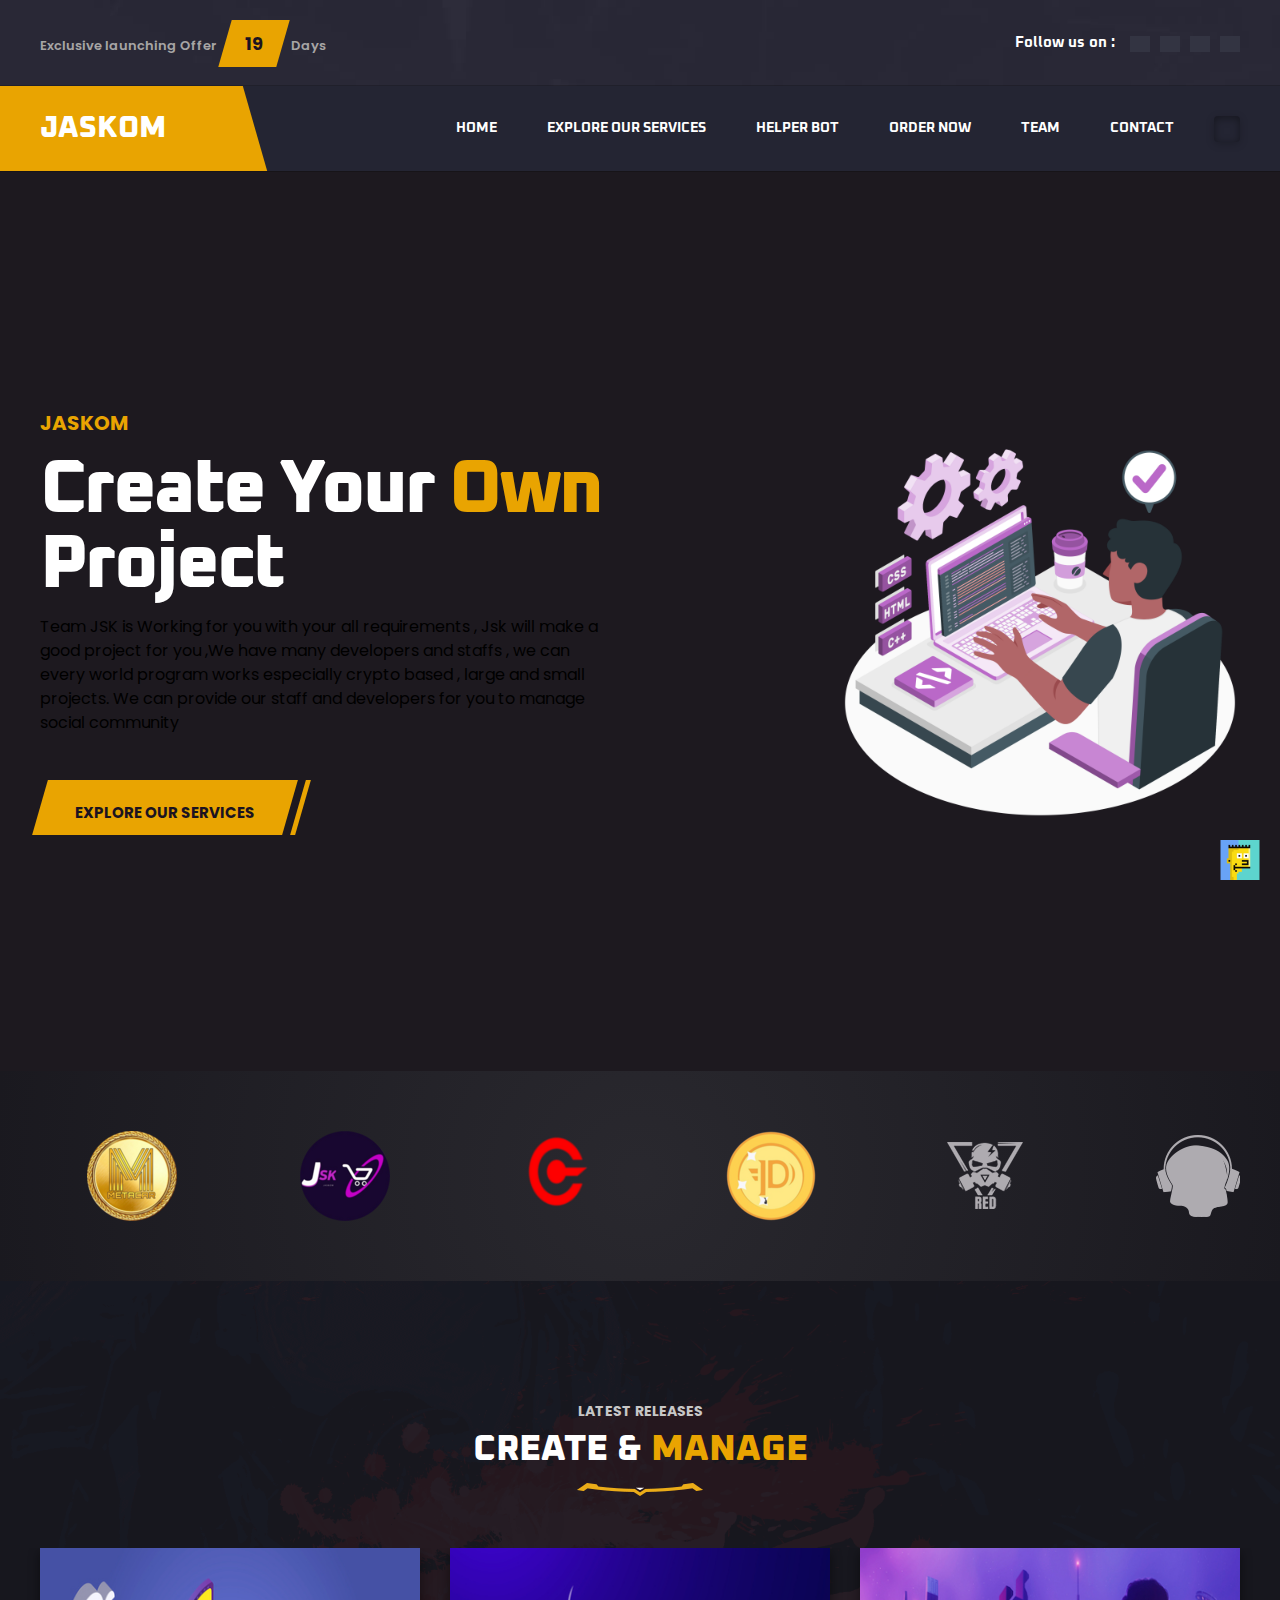
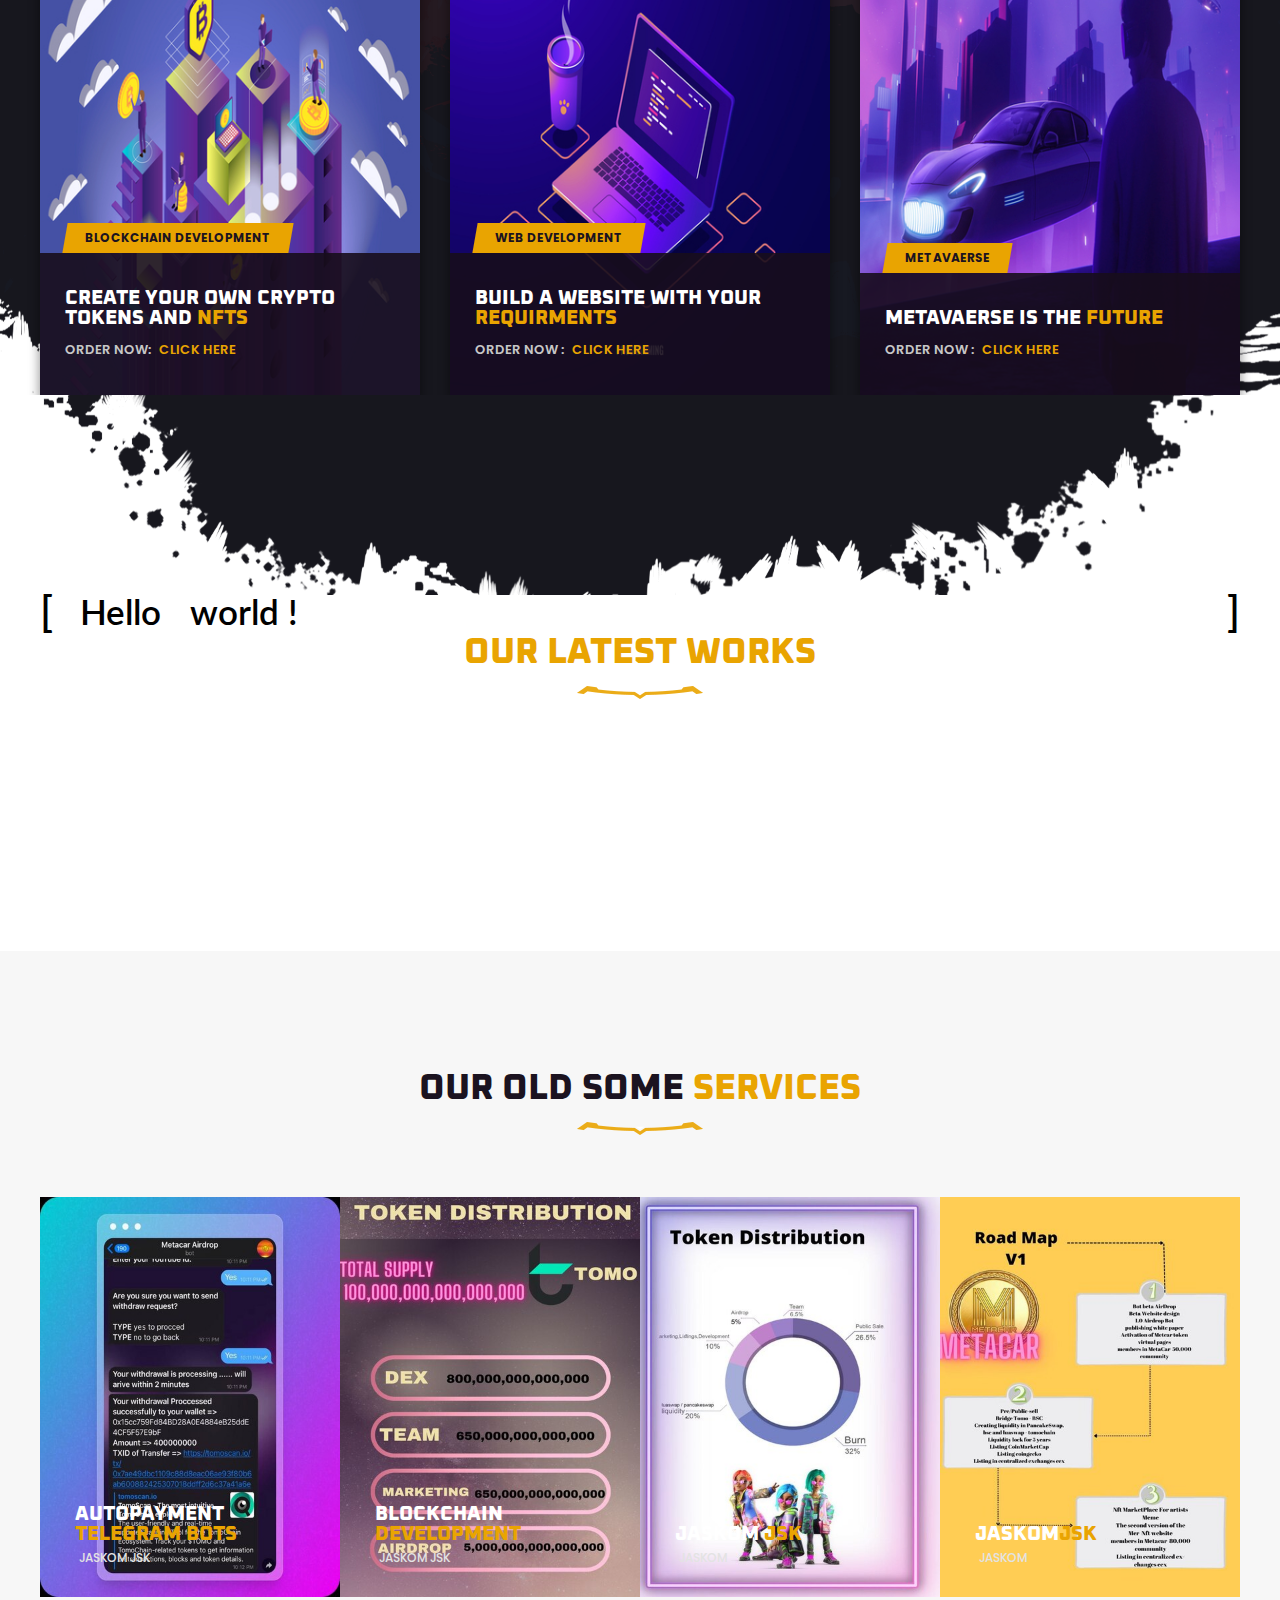
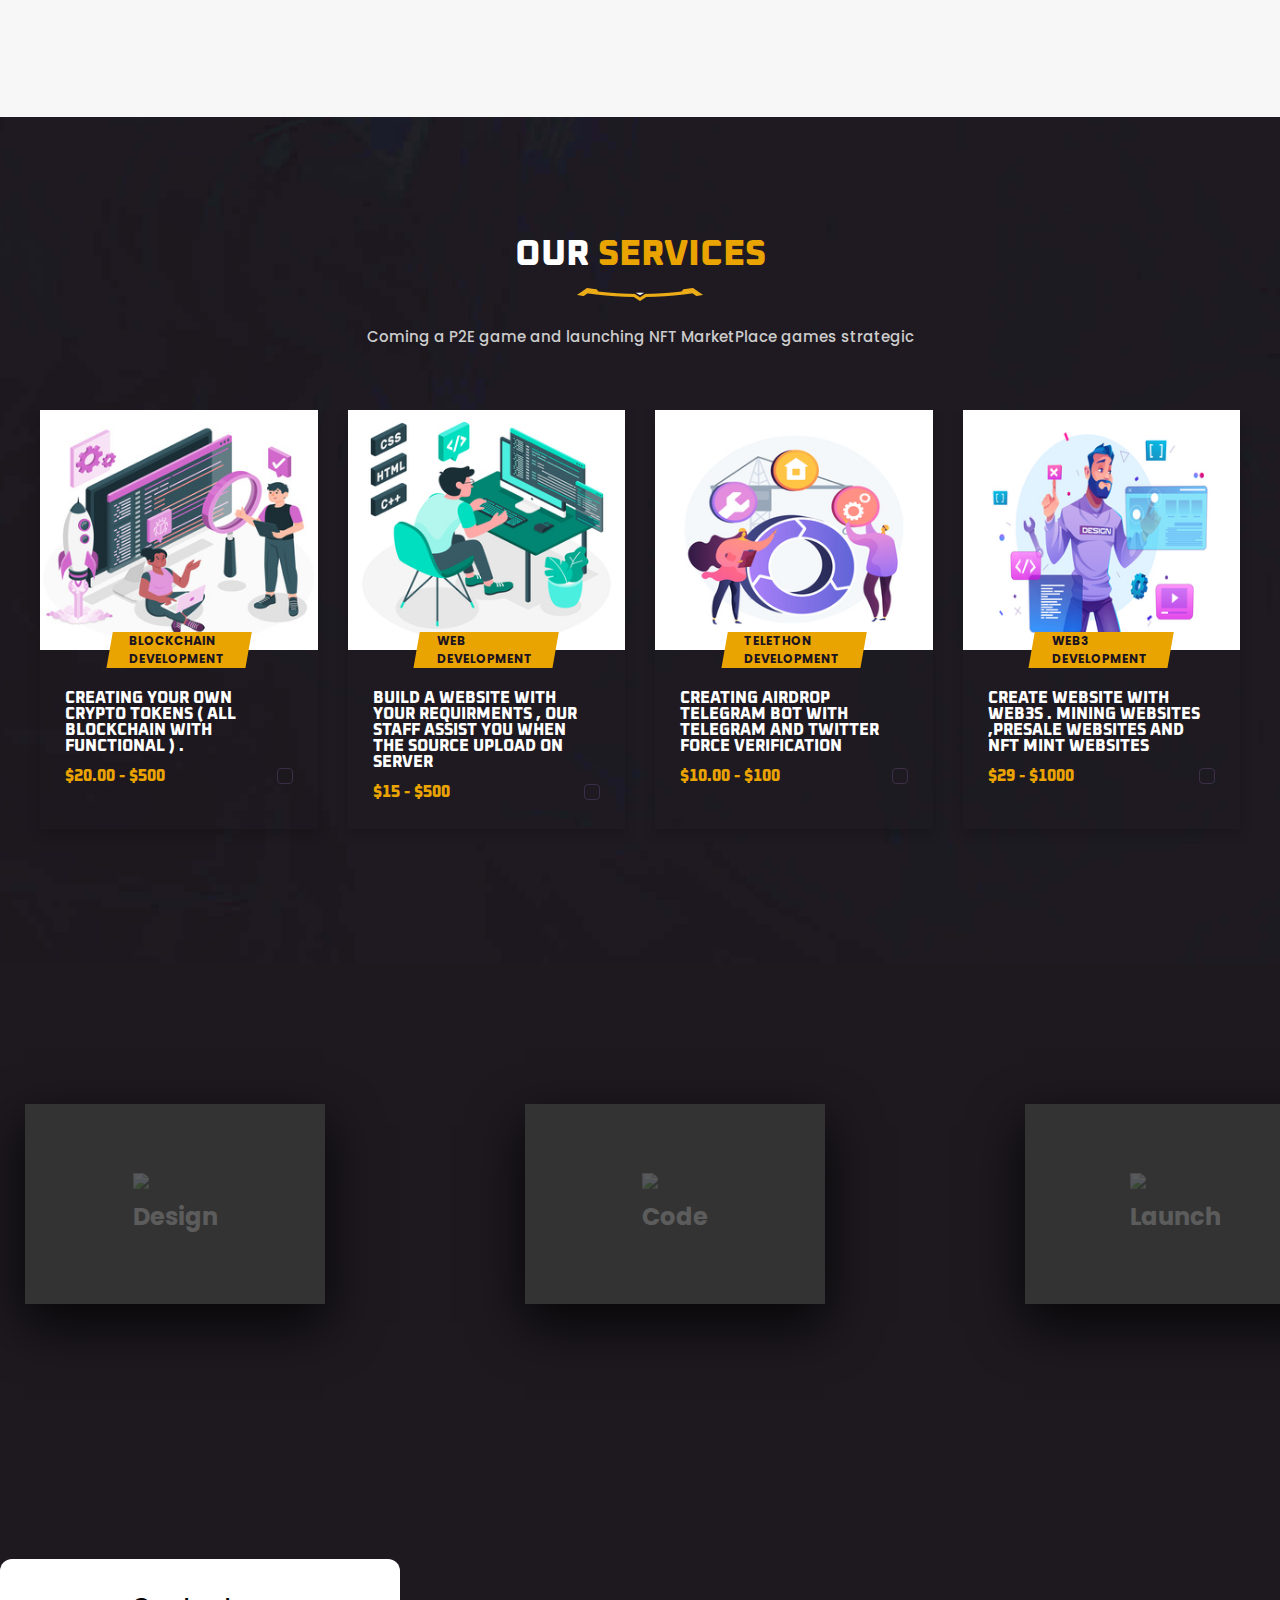
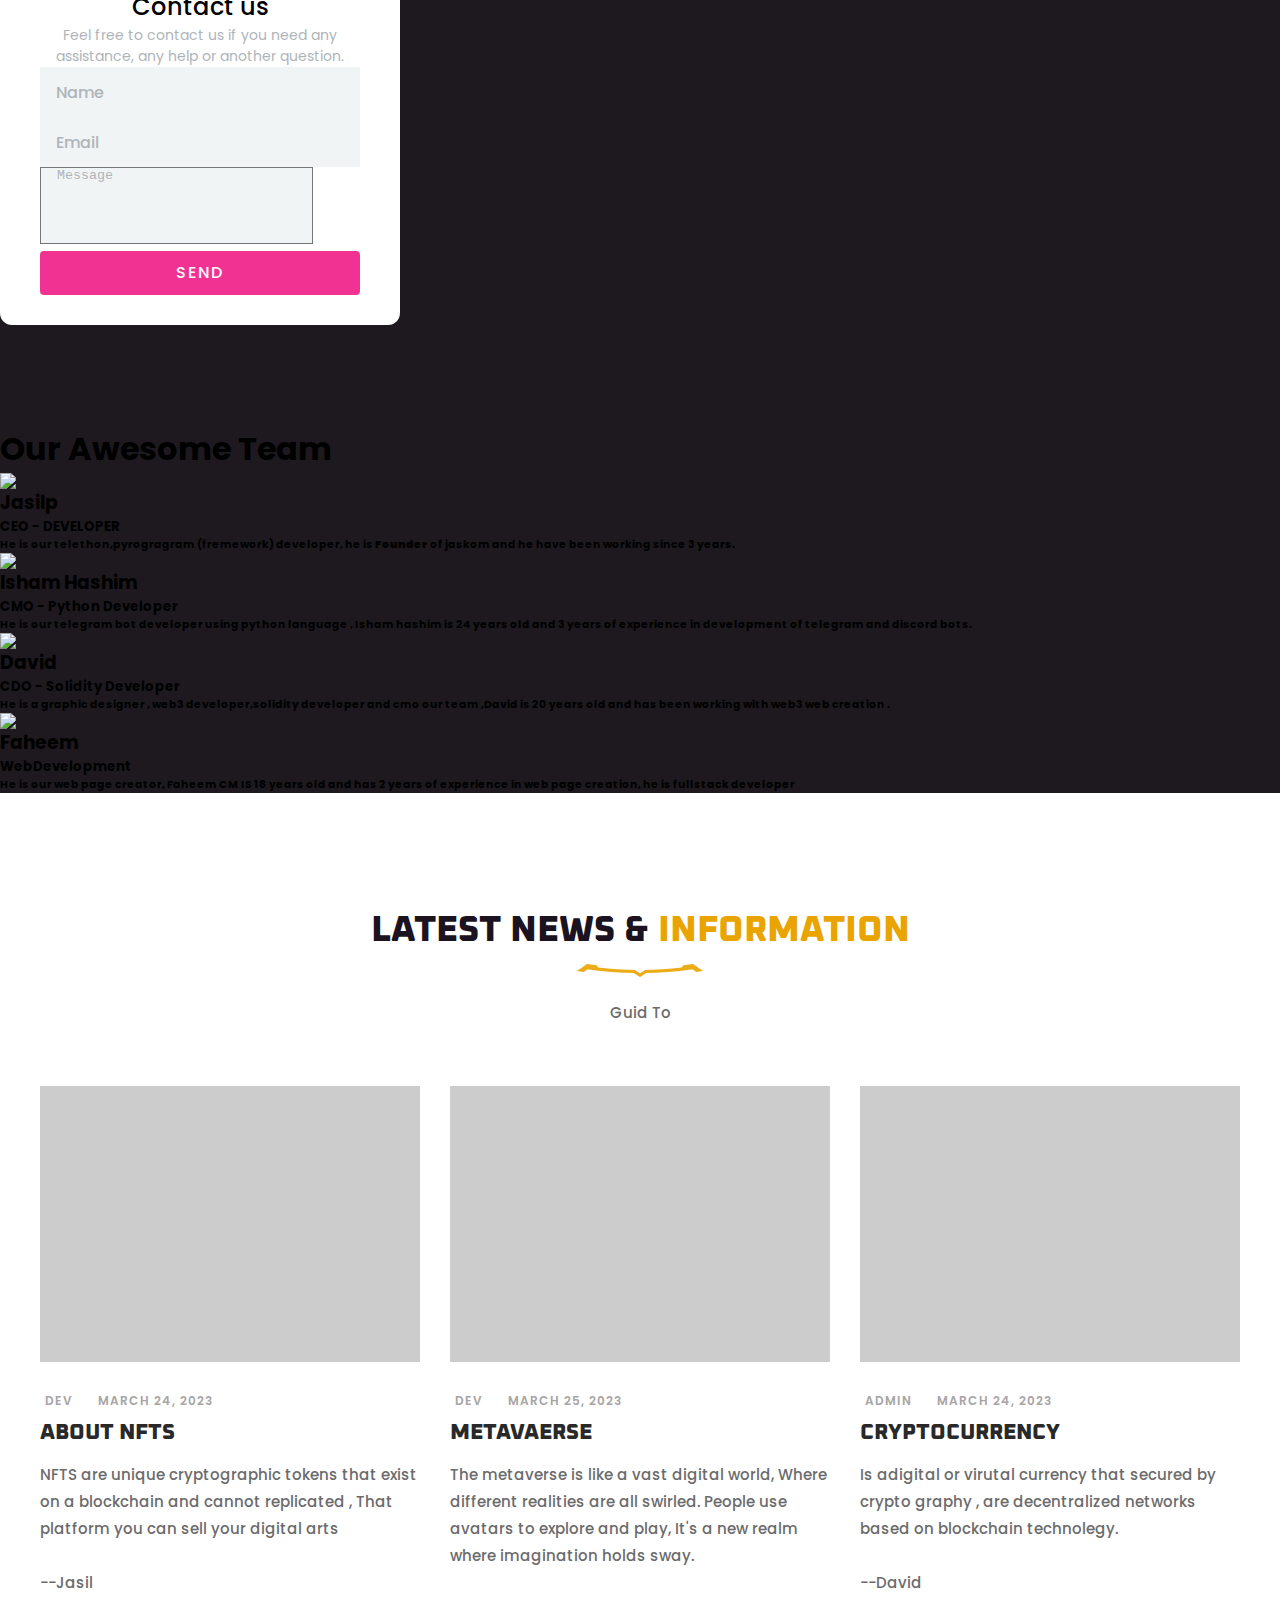
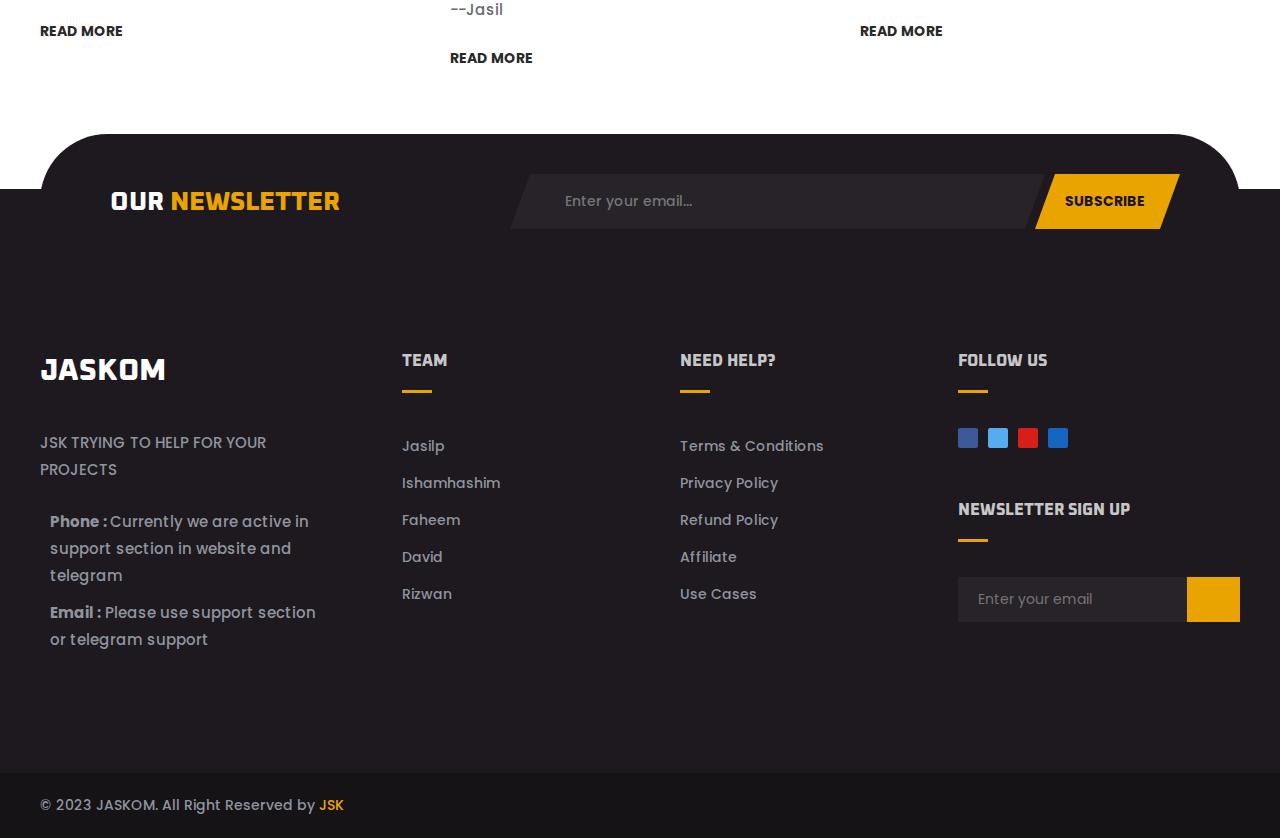
==== commit 996f18f4: "Update index.html" ====
--- a/index.html
+++ b/index.html
@@ -3,8 +3,10 @@
 
 
 <head>
+
   <script src="https://cdnjs.cloudflare.com/ajax/libs/jquery/2.1.3/jquery.min.js"></script>
   <script src="https://cdnjs.cloudflare.com/ajax/libs/malihu-custom-scrollbar-plugin/3.1.3/jquery.mCustomScrollbar.concat.min.js"></script>
+  
   <link rel="stylesheet" href="https://fonts.googleapis.com/css?family=Open+Sans">
   <link rel="stylesheet" href="https://cdnjs.cloudflare.com/ajax/libs/malihu-custom-scrollbar-plugin/3.1.3/jquery.mCustomScrollbar.min.css">
   <link href="https://fonts.googleapis.com/css?family=Lato" rel="stylesheet">
@@ -19,7 +21,8 @@
     - favicon
   -->
   <link rel="shortcut icon" href="./favicon.png" >
-
+  <link rel="preconnect" href="https://fonts.googleapis.com">
+  <link rel="preconnect" href="https://fonts.gstatic.com" crossorigin>
   <!-- 
     - custom css link
   -->
@@ -28,13 +31,13 @@
   <!-- 
     - google font link
   -->
-  
+  <link href="https://fonts.googleapis.com/css2?family=Space+Grotesk:wght@300;400;500;600;700&display=swap" rel="stylesheet">
   <link rel="preconnect" href="https://fonts.googleapis.com">
   <link rel="preconnect" href="https://fonts.gstatic.com" crossorigin>
   <link
     href="https://fonts.googleapis.com/css2?family=Oxanium:wght@600;700;800&family=Poppins:wght@400;500;600;700;800;900&display=swap"
     rel="stylesheet">
-
+    <link href="https://cdn.jsdelivr.net/npm/remixicon@2.5.0/fonts/remixicon.css" rel="stylesheet">
   <!-- 
     - preload images
   -->
@@ -52,7 +55,7 @@
     - #HEADER
   -->
 
-  <header class="header">
+  <header class="header"  id="home">
 
     <div class="header-top">
       <div class="container">
@@ -112,7 +115,7 @@
             
 
             <li class="navbar-item">
-              <a href="jaskom2/index.html#home" class="navbar-link skewBg" data-nav-link>Explore our services</a>
+              <a href="#shop" class="navbar-link skewBg" data-nav-link>Explore our services</a>
             </li>
 
             <li class="navbar-item">
@@ -124,7 +127,7 @@
             </li>
 
             <li class="navbar-item">
-              <a href="jaskom2/index.html#team" class="navbar-link skewBg" data-nav-link>Team</a>
+              <a href="#team" class="navbar-link skewBg" data-nav-link>Team</a>
             </li>
 
             <li class="navbar-item">
@@ -216,7 +219,7 @@
 
 
 
-     <section class="section hero" id="home" aria-label="home"
+     <section class="section hero" aria-label="home"
         style="background-image: url('./assets/images/hero-bg.jpg')">
         <div class="container">
 
@@ -907,8 +910,55 @@
       
 
       <!-- 
-        - #BLOG
+        - #team 
       -->
+
+      <section class="team" id="team">
+        <div class="center">
+          <h1>Our Awesome Team</h1>
+        </div>
+    
+        <div class="team-content">
+          <div class="box">
+            <img src="img/7309703.jpg">
+            <h3>Jasilp</h3>
+            <h5>CEO - DEVELOPER</h5>
+            <h6>He is our telethon,pyrogragram (fremework) developer, he is <b>Founder</b> of jaskom and he have been working since 3 years.</h6>
+
+      
+          </div>
+    
+          <div class="box">
+            <img src="img/9439682.jpg">
+            <h3>Isham Hashim</h3>
+            <h5>CMO - Python Developer</h5>
+            <h6>He is our telegram bot developer using python language , Isham hashim is 24 years old and 3 years of experience in development of telegram and discord bots.</h6>
+          </div>
+    
+          <div class="box">
+            <img src="img/03.png">
+            <h3>David</h3>
+            <h5>CDO - Solidity Developer</h5>
+            <h6>He is a graphic designer , web3 developer,solidity developer and cmo our team ,David is 20 years old and has been working with web3 web creation .</h6>
+          </div>
+    
+          <div class="box">
+            <img src="img/7309681.jpg">
+            <h3>Faheem</h3>
+            <h5>WebDevelopment</h5>
+            <h6>He is our web page creator, Faheem CM IS 18 years old and has 2 years of experience in  web page creation, he is fullstack developer</h6>
+          </div>
+    
+        </div>
+      </section>
+    
+
+
+
+
+
+
+
 
       <section class="section blog" id="blog" aria-label="blog">
         <div class="container">
@@ -944,7 +994,7 @@
                     <li class="card-meta-item">
                       <ion-icon name="calendar-outline"></ion-icon>
 
-                      <time datetime="2022-09-19" class="item-text">September 24, 2022</time>
+                      <time datetime="2023-09-19" class="item-text">March 24, 2023</time>
                     </li>
 
                   </ul>
@@ -989,7 +1039,7 @@
                     <li class="card-meta-item">
                       <ion-icon name="calendar-outline"></ion-icon>
 
-                      <time datetime="2022-09-19" class="item-text">September 25, 2022</time>
+                      <time datetime="2023-09-19" class="item-text">March 25, 2023</time>
                     </li>
 
                   </ul>
@@ -1038,7 +1088,7 @@
                     <li class="card-meta-item">
                       <ion-icon name="calendar-outline"></ion-icon>
 
-                      <time datetime="2022-09-19" class="item-text">September 24, 2022</time>
+                      <time datetime="2023-09-19" class="item-text">March 24, 2023</time>
                     </li>
 
                   </ul>
@@ -1272,7 +1322,7 @@
       <div class="container">
 
         <p class="copyright">
-          &copy; 2022 JASKOM. All Right Reserved by <a href="#" class="copyright-link">JSK</a>
+          &copy; 2023 JASKOM. All Right Reserved by <a href="#" class="copyright-link">JSK</a>
         </p>
 
         <img src="./assets/images/footer-bottom-img.png" width="340" height="21" loading="lazy" alt=""
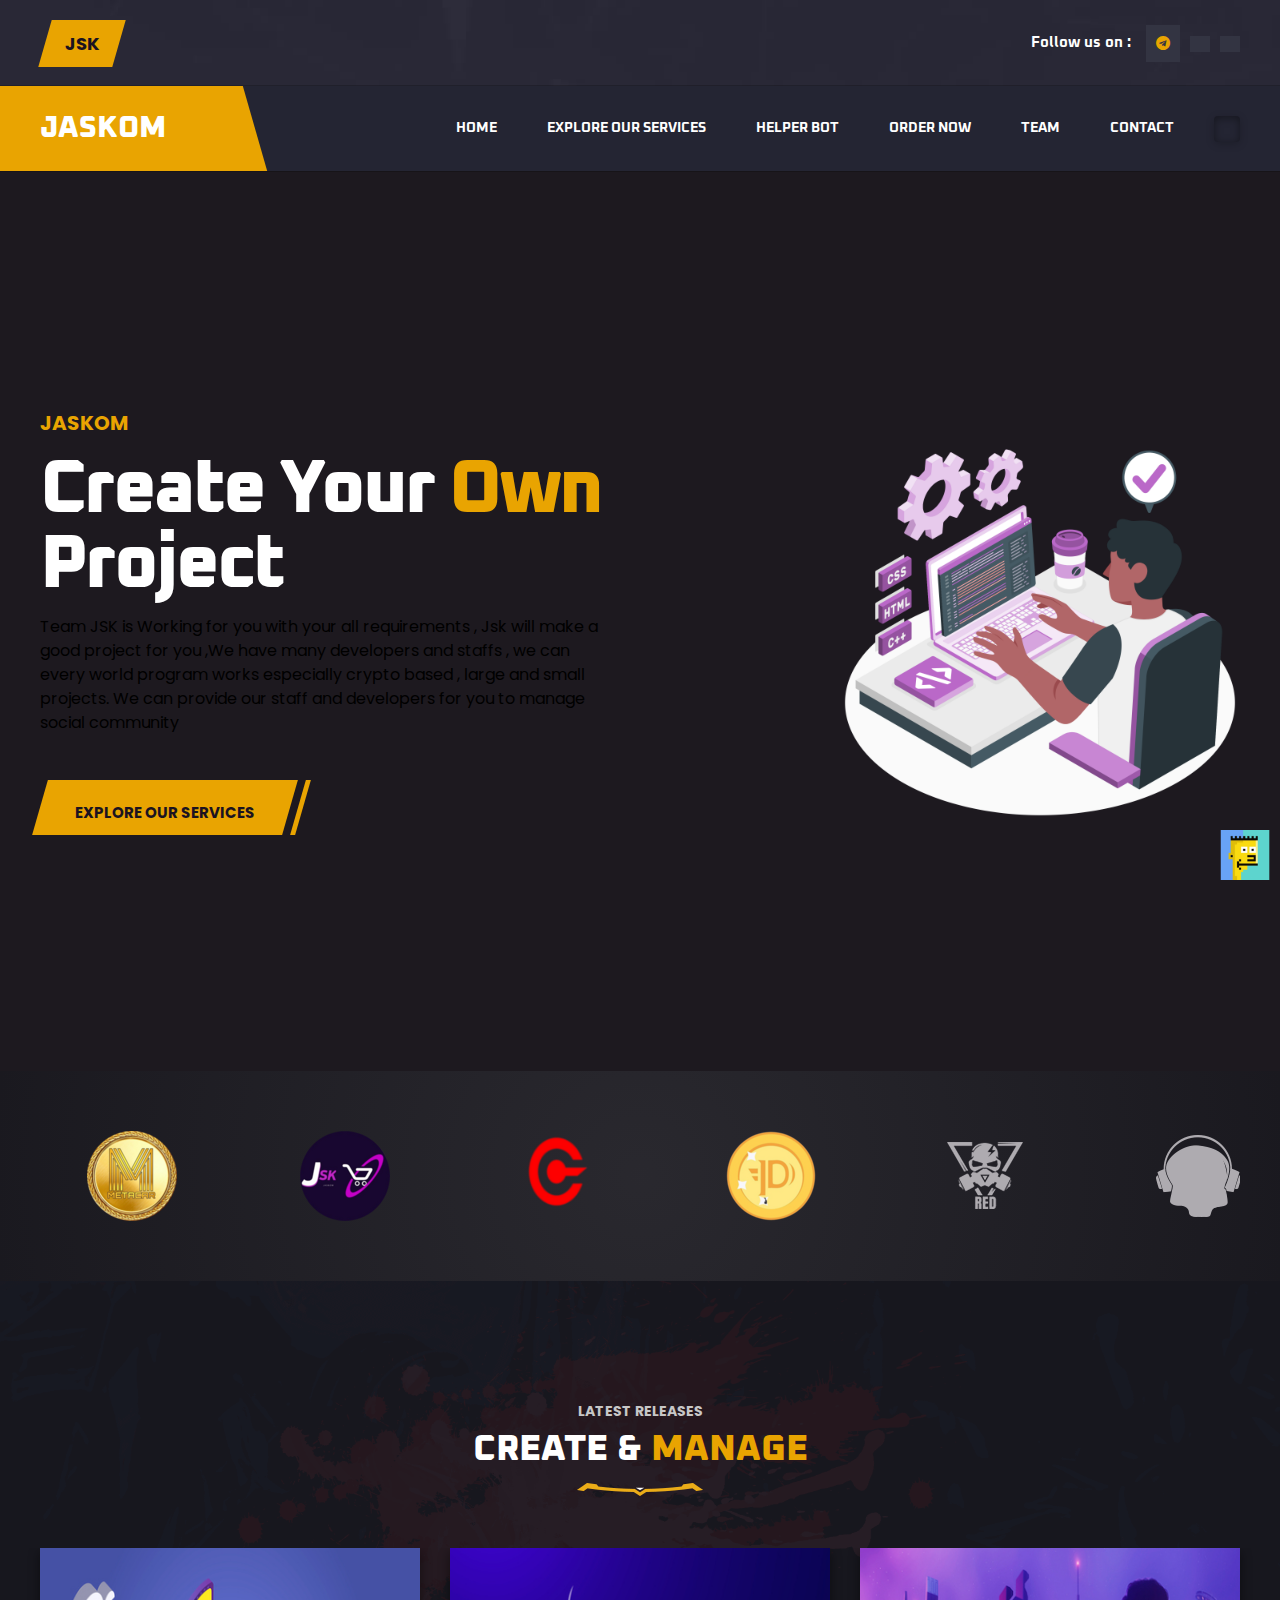
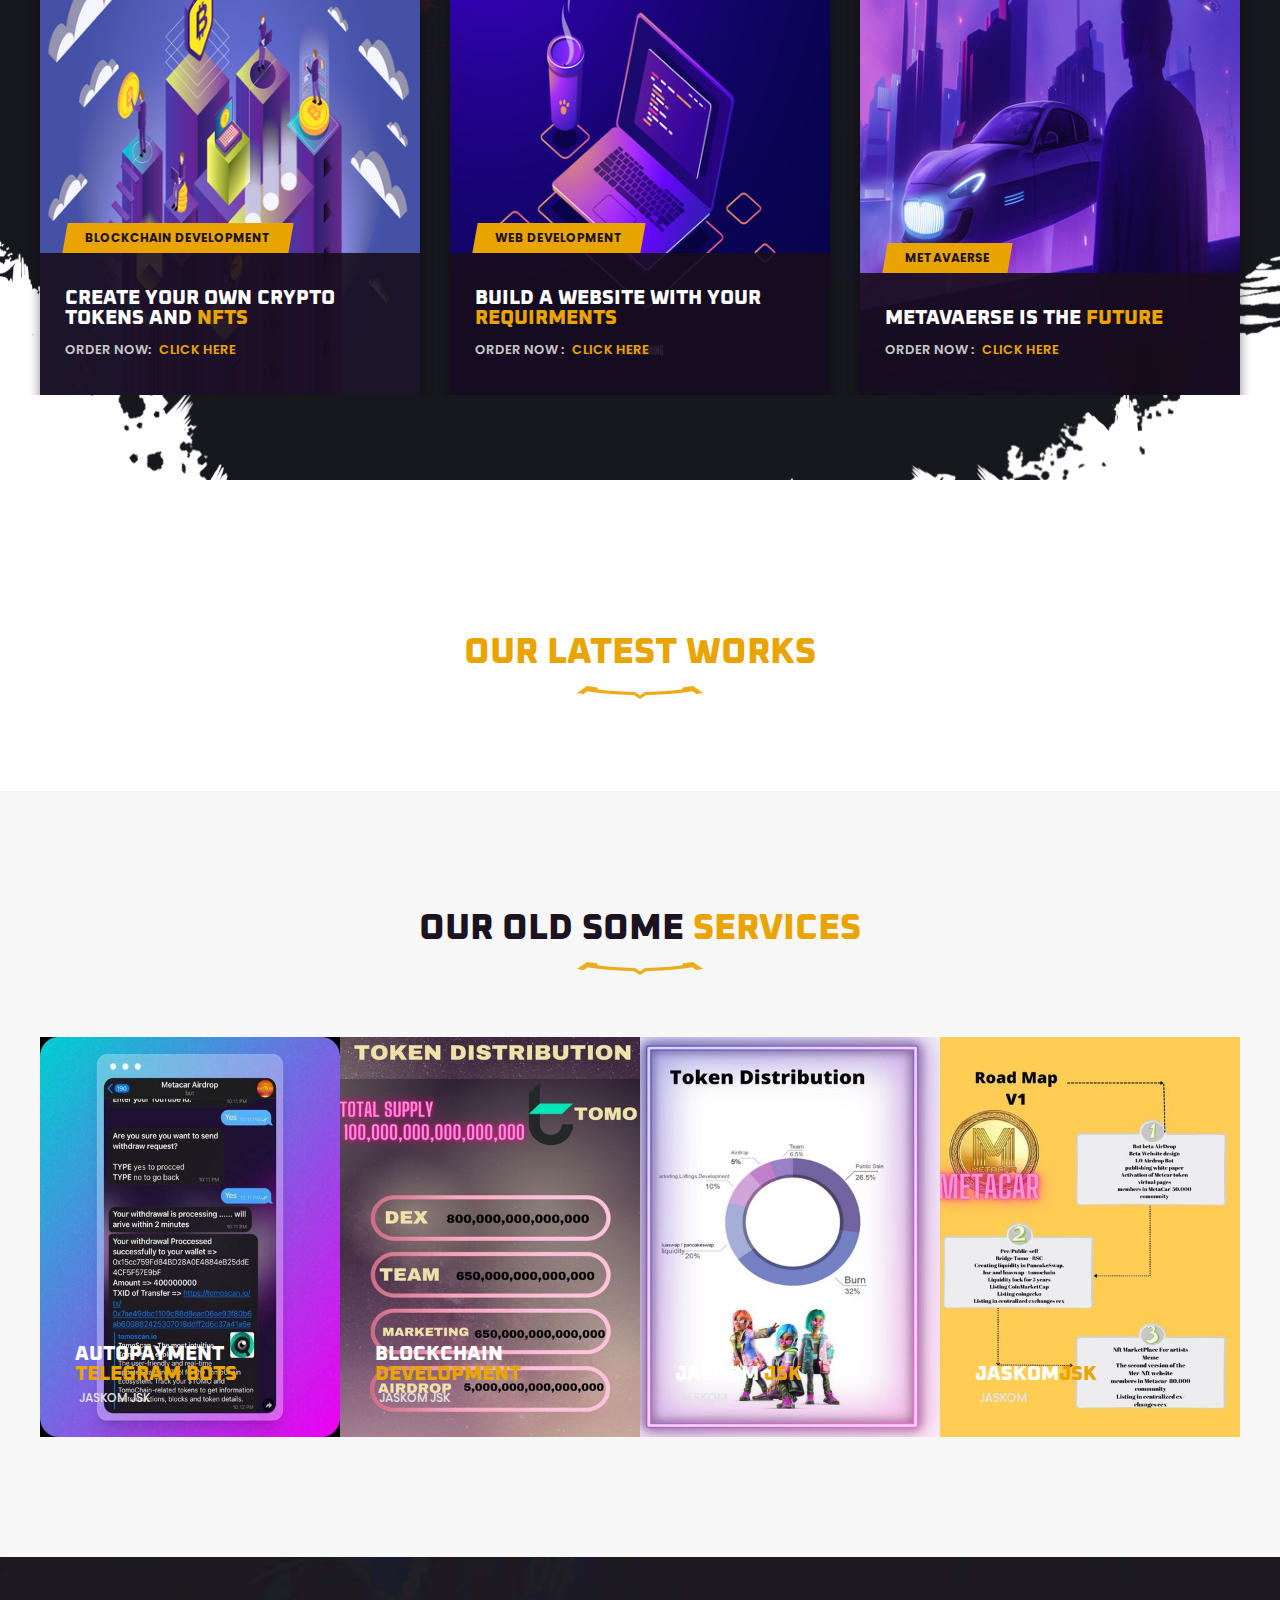
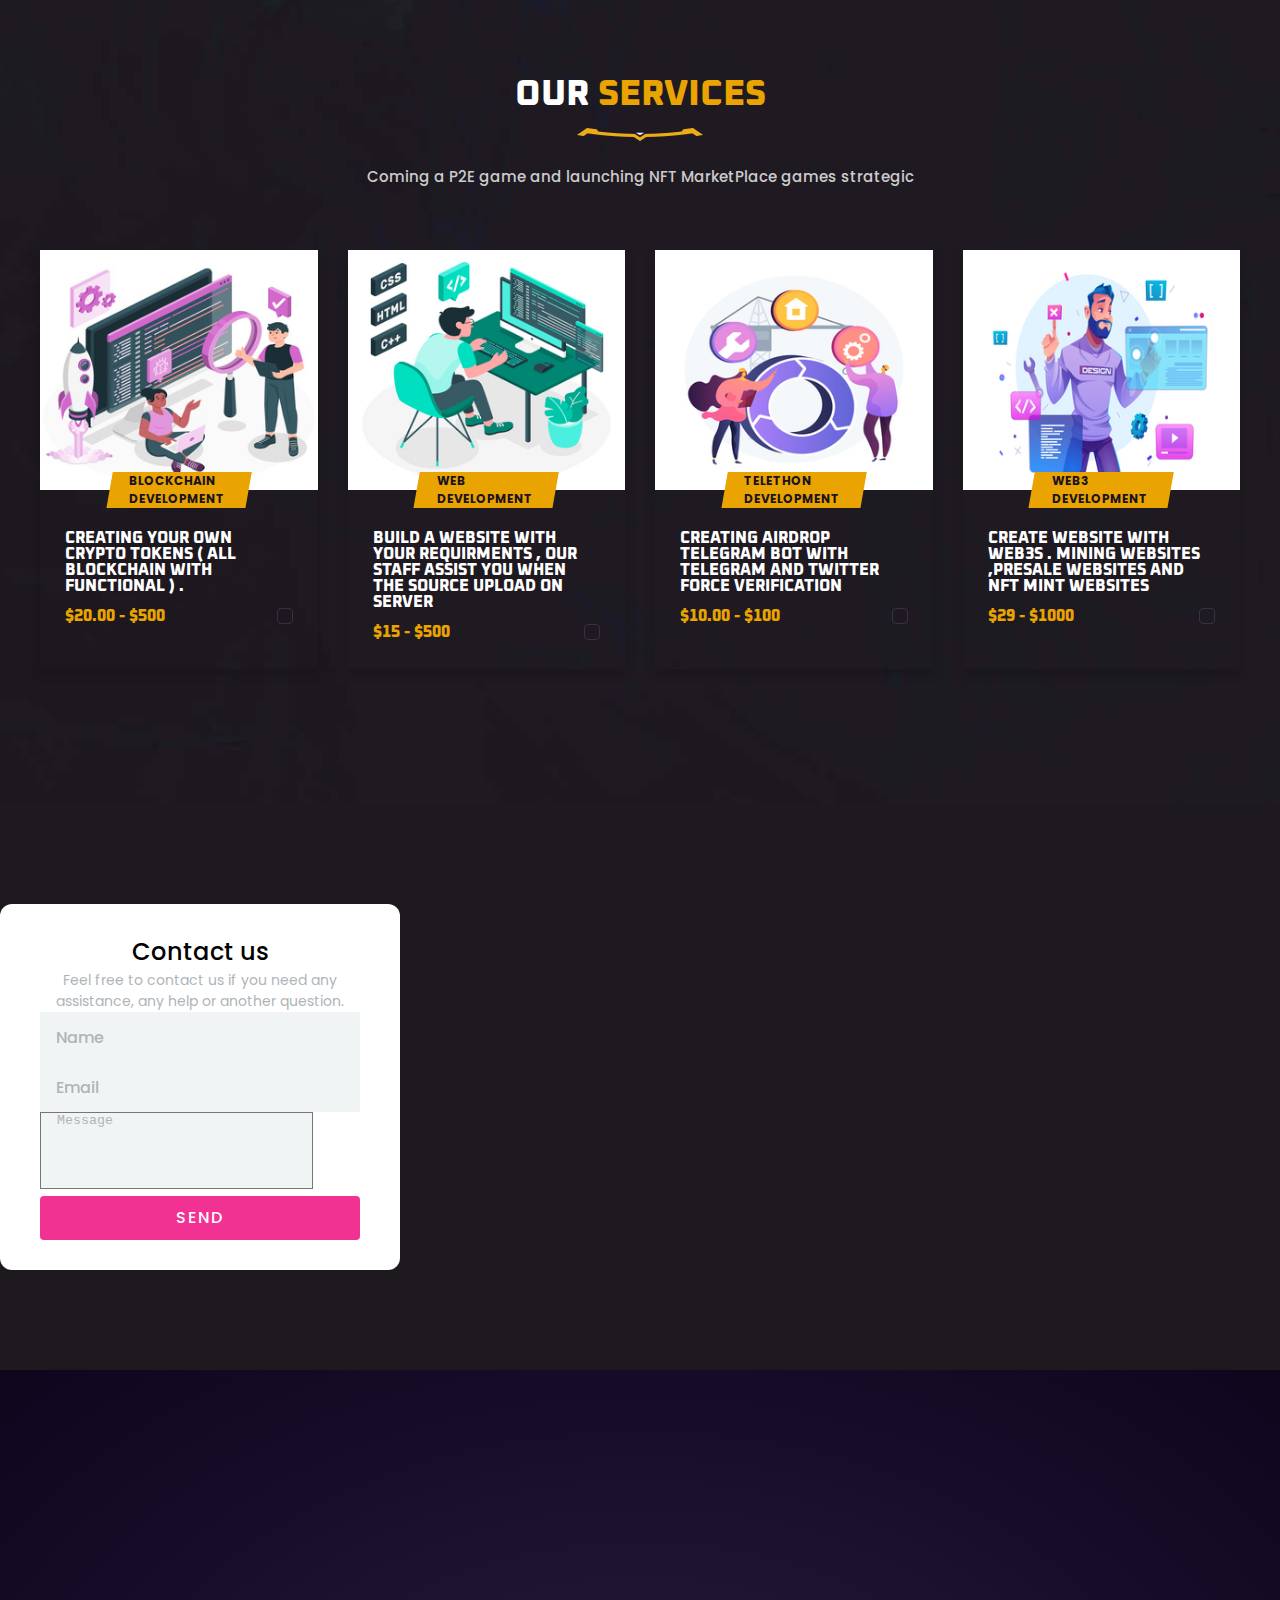
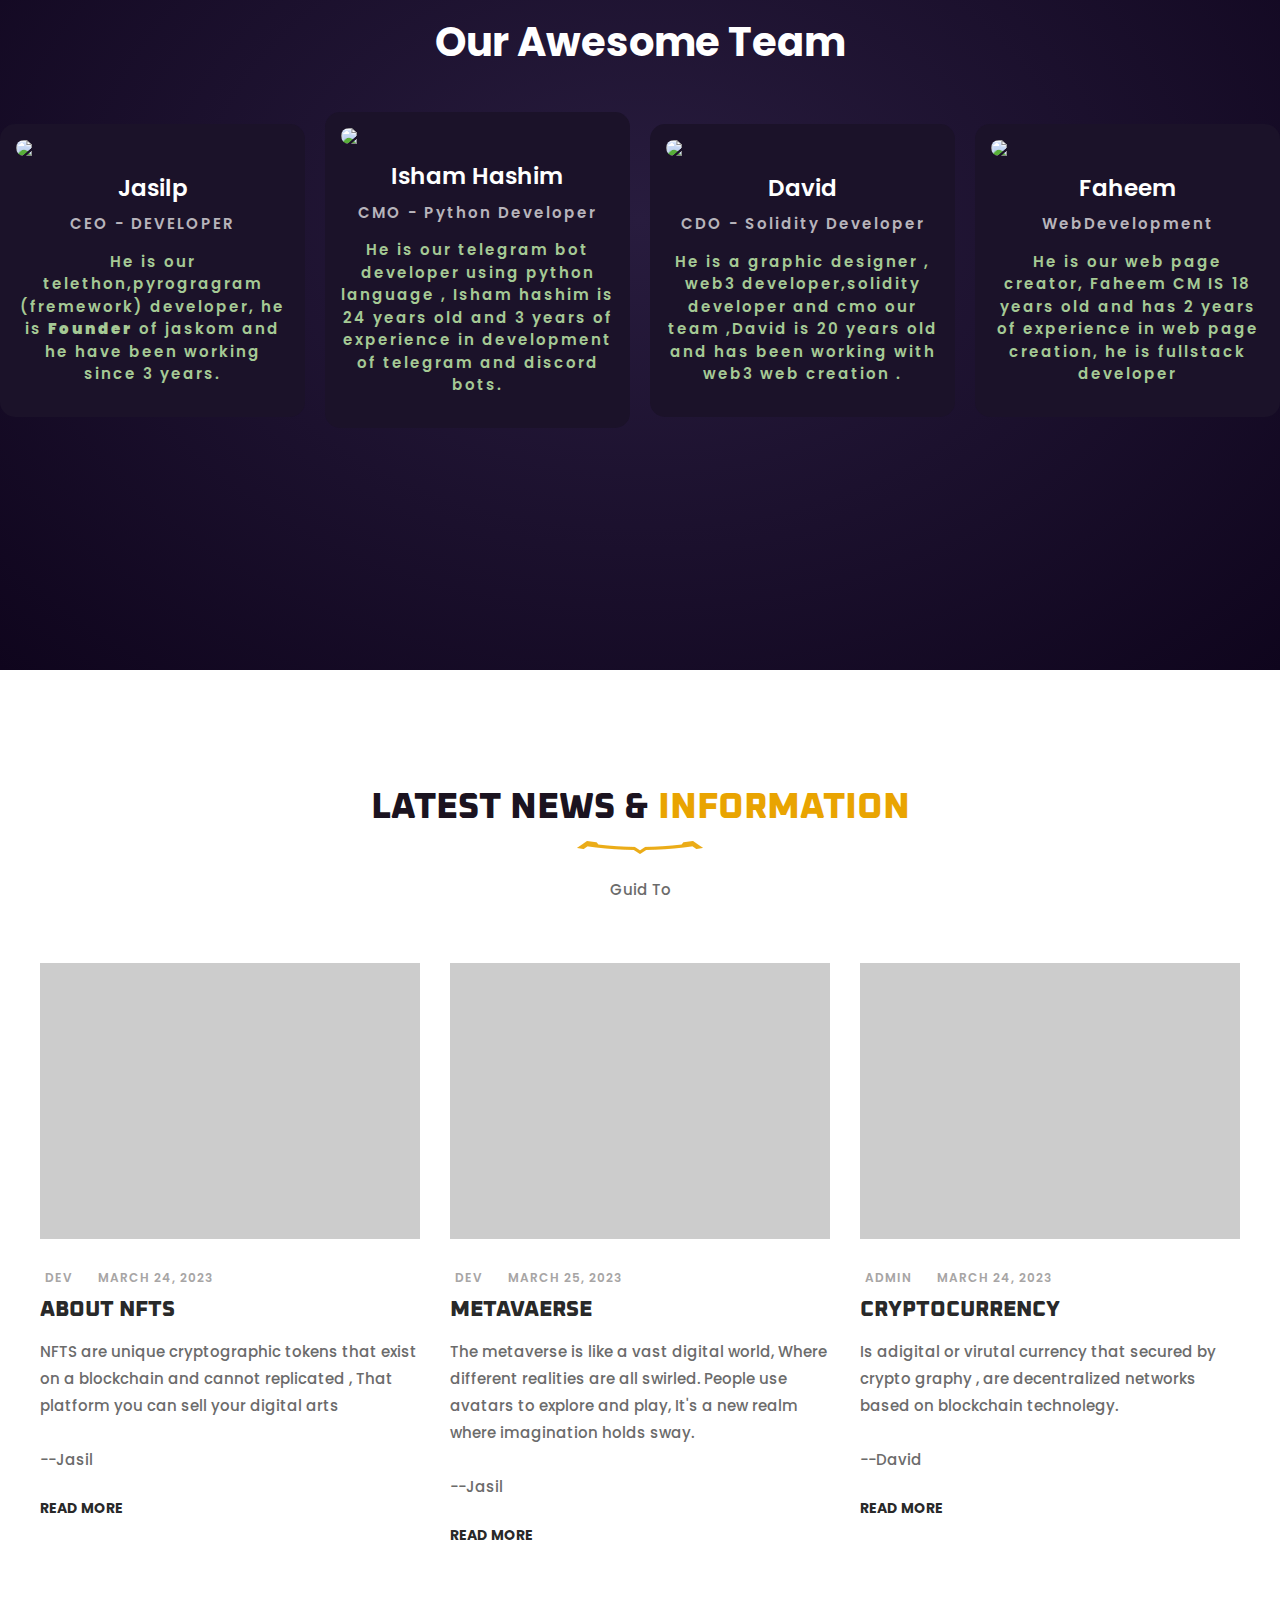
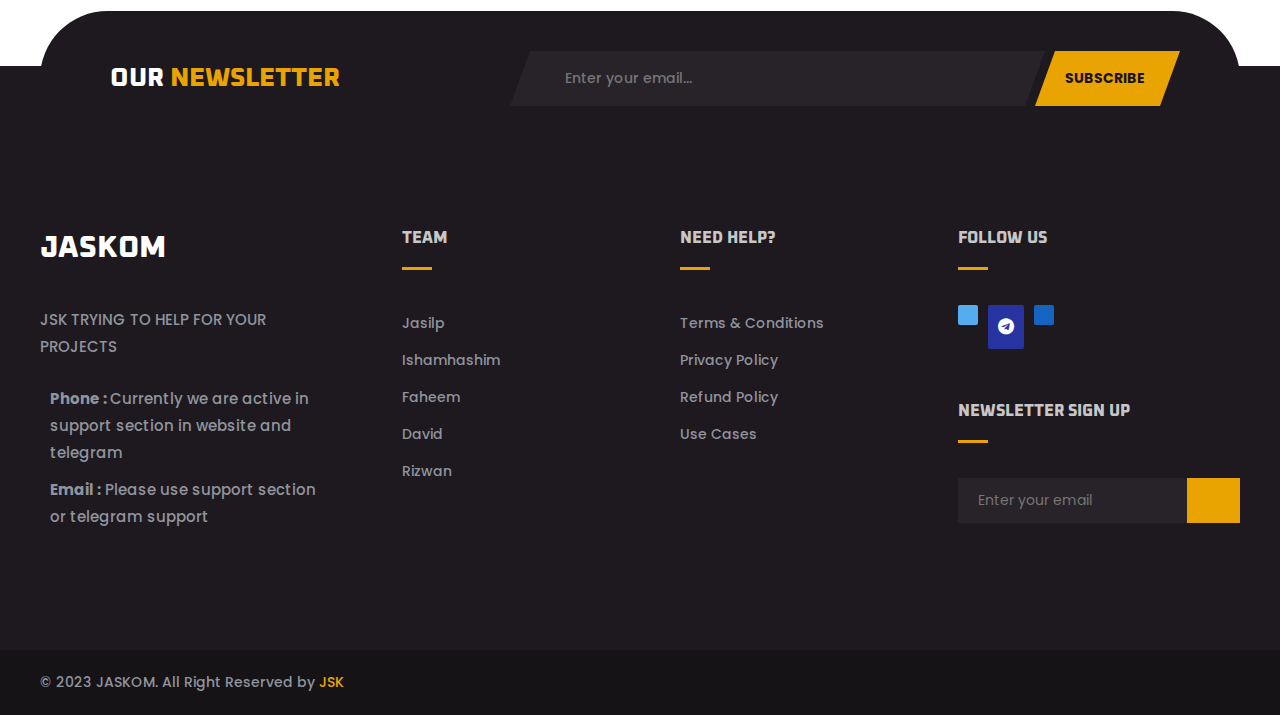
==== commit 2e058743: "Update index.html" ====
--- a/index.html
+++ b/index.html
@@ -31,6 +31,7 @@
   <!-- 
     - google font link
   -->
+  <link rel='stylesheet' href='https://cdnjs.cloudflare.com/ajax/libs/font-awesome/4.7.0/css/font-awesome.min.css'>   
   <link href="https://fonts.googleapis.com/css2?family=Space+Grotesk:wght@300;400;500;600;700&display=swap" rel="stylesheet">
   <link rel="preconnect" href="https://fonts.googleapis.com">
   <link rel="preconnect" href="https://fonts.gstatic.com" crossorigin>
@@ -49,7 +50,7 @@
 
 <body id="top">
 
-<div id="preloader"></div>
+
 
   <!-- 
     - #HEADER
@@ -61,7 +62,7 @@
       <div class="container">
 
         <div class="countdown-text">
-          Exclusive launching Offer <span class="span skewBg">19</span> Days
+            <span class="span skewBg">JSK</span> 
         </div>
 
         <div class="social-wrapper">
@@ -71,22 +72,18 @@
           <ul class="social-list">
 
             <li>
-              <a href="#" class="social-link">
-                <ion-icon name="logo-facebook"></ion-icon>
+              <a href="https://t.me/JskEarnings" class="social-link">
+                <ion-icon class="fa fa-telegram"></ion-icon>
               </a>
             </li>
 
             <li>
-              <a href="#" class="social-link">
+              <a href="https://twitter.com/jasiljsk" class="social-link">
                 <ion-icon name="logo-twitter"></ion-icon>
               </a>
             </li>
 
-            <li>
-              <a href="#" class="social-link">
-                <ion-icon name="logo-pinterest"></ion-icon>
-              </a>
-            </li>
+           
 
             <li>
               <a href="#" class="social-link">
@@ -408,19 +405,7 @@
               <span class="span">Our Latest Works</span>
             </h2>
               
-            <div class="content1">
-              <div class="content1__container">
-                <p class="content1__container__text">
-                  Hello
-                </p>
             
-                <ul class="content1__container__list">
-                  <li class="content1__container__list__item">world !</li>
-                  <li class="content1__container__list__item">bob !</li>
-                  <li class="content1__container__list__item">users !</li>
-                  <li class="content1__container__list__item">everybody !</li>
-                </ul>
-              </div>
             </div>
   
         </section>
@@ -778,110 +763,8 @@
       </section>
 
     
-        <ul class="has-scrollbar">
-          <div class="container">
-        <div class="container1">
-          <li class="scrollbar-item">
-          <div class="card">
-              <div class="face face1">
-                  <div class="content">
-                      <img src="https://github.com/Jhonierpc/WebDevelopment/blob/master/CSS%20Card%20Hover%20Effects/img/design_128.png?raw=true">
-                      <h3>Design</h3>
-                  </div>
-              </div>
-              <div class="face face2">
-                  <div class="content">
-                      <p>Lorem ipsum dolor sit amet consectetur adipisicing elit. Quas cum cumque minus iste veritatis provident at.</p>
-                          <a href="#">Read More</a>
-                  </div>
-              </div>
-          </div></li>
-          <li class="scrollbar-item">
-          <div class="card">
-              <div class="face face1">
-                  <div class="content">
-                      <img src="https://github.com/Jhonierpc/WebDevelopment/blob/master/CSS%20Card%20Hover%20Effects/img/code_128.png?raw=true">
-                      <h3>Code</h3>
-                  </div>
-              </div>
-              <div class="face face2">
-                  <div class="content">
-                      <p>Lorem ipsum dolor sit amet consectetur adipisicing elit. Quas cum cumque minus iste veritatis provident at.</p>
-                          <a href="#">Read More</a>
-                  </div>
-              </div>
-          </div>
-        </li>
-        <li class="scrollbar-item">
-          <div class="card">
-              <div class="face face1">
-                  <div class="content">
-                      <img src="https://github.com/Jhonierpc/WebDevelopment/blob/master/CSS%20Card%20Hover%20Effects/img/launch_128.png?raw=true">
-                      <h3>Launch</h3>
-                  </div>
-              </div>
-              <div class="face face2">
-                  <div class="content">
-                      <p>Lorem ipsum dolor sit amet consectetur adipisicing elit. Quas cum cumque minus iste veritatis provident at.</p>
-                          <a href="#">Read More</a>
-                        
-                  </div>
-              </div>
-          </div>
-          </li>
-          <li class="scrollbar-item">
-            <div class="card">
-                <div class="face face1">
-                    <div class="content">
-                        <img src="https://github.com/Jhonierpc/WebDevelopment/blob/master/CSS%20Card%20Hover%20Effects/img/design_128.png?raw=true">
-                        <h3>Design</h3>
-                    </div>
-                </div>
-                <div class="face face2">
-                    <div class="content">
-                        <p>Lorem ipsum dolor sit amet consectetur adipisicing elit. Quas cum cumque minus iste veritatis provident at.</p>
-                            <a href="#">Read More</a>
-                    </div>
-                </div>
-            </div>
-          </li>
-            <li class="scrollbar-item">
-            <div class="card">
-                <div class="face face1">
-                    <div class="content">
-                        <img src="https://github.com/Jhonierpc/WebDevelopment/blob/master/CSS%20Card%20Hover%20Effects/img/code_128.png?raw=true">
-                        <h3>Code</h3>
-                    </div>
-                </div>
-                <div class="face face2">
-                    <div class="content">
-                        <p>Lorem ipsum dolor sit amet consectetur adipisicing elit. Quas cum cumque minus iste veritatis provident at.</p>
-                            <a href="#">Read More</a>
-                    </div>
-                </div>
-            </div>
-          </li>
-          <li class="scrollbar-item">
-            <div class="card">
-                <div class="face face1">
-                    <div class="content">
-                        <img src="https://github.com/Jhonierpc/WebDevelopment/blob/master/CSS%20Card%20Hover%20Effects/img/launch_128.png?raw=true">
-                        <h3>Launch</h3>
-                    </div>
-                </div>
-                <div class="face face2">
-                    <div class="content">
-                        <p>Lorem ipsum dolor sit amet consectetur adipisicing elit. Quas cum cumque minus iste veritatis provident at.</p>
-                            <a href="#">Read More</a>
-                          
-                    </div>
-                </div>
-            </div>
-            
-            <div class="container">
-      </div>
-    </li>
-    </ul>
+        
+
     
     <!-- contact form -->
       
@@ -1213,23 +1096,23 @@
           </li>
 
           <li>
-            <a href="#" class="footer-link">Jasilp</a>
+            <a href="#team" class="footer-link">Jasilp</a>
           </li>
 
           <li>
-            <a href="#" class="footer-link">Ishamhashim</a>
+            <a href="#team" class="footer-link">Ishamhashim</a>
           </li>
 
           <li>
-            <a href="#" class="footer-link">Faheem</a>
+            <a href="#team" class="footer-link">Faheem</a>
           </li>
 
           <li>
-            <a href="#" class="footer-link">David</a>
+            <a href="#team" class="footer-link">David</a>
           </li>
 
           <li>
-            <a href="#" class="footer-link">Rizwan</a>
+            <a href="#team" class="footer-link">Rizwan</a>
           </li>
 
         </ul>
@@ -1241,25 +1124,24 @@
           </li>
 
           <li>
-            <a href="#" class="footer-link">Terms & Conditions</a>
+            <a href="./term.html" class="footer-link">Terms & Conditions</a>
           </li>
 
           <li>
-            <a href="#" class="footer-link">Privacy Policy</a>
+            <a href="./term.html" class="footer-link">Privacy Policy</a>
           </li>
 
           <li>
-            <a href="#" class="footer-link">Refund Policy</a>
+            <a href="./term.html" class="footer-link">Refund Policy</a>
           </li>
 
+        
+      
+
           <li>
-            <a href="#" class="footer-link">Affiliate</a>
+            <a href="./term.html" class="footer-link">Use Cases</a>
           </li>
 
-          <li>
-            <a href="#" class="footer-link">Use Cases</a>
-          </li>
-
         </ul>
 
         <div class="footer-wrapper">
@@ -1271,20 +1153,16 @@
             <ul class="social-list">
 
               <li>
-                <a href="#" class="social-link" style="background-color: #3b5998">
-                  <ion-icon name="logo-facebook"></ion-icon>
-                </a>
-              </li>
-
-              <li>
-                <a href="#" class="social-link" style="background-color: #55acee">
+                <a href="https://x.com/jasiljsk" class="social-link" style="background-color: #55acee">
                   <ion-icon name="logo-twitter"></ion-icon>
                 </a>
               </li>
 
+             
+
               <li>
-                <a href="#" class="social-link" style="background-color: #d71e18">
-                  <ion-icon name="logo-pinterest"></ion-icon>
+                <a href="https://t.me/JskEarnings" class="social-link" style="background-color: #2733a1">
+                  <ion-icon class="fa fa-telegram"></ion-icon>
                 </a>
               </li>
 
--- a/assets/css/style.css
+++ b/assets/css/style.css
@@ -3,7 +3,7 @@
 \*-----------------------------------*/
 
 /**
- * copyright 2022 codewithsadee
+ * copyright 2023 codewithsadee
  */
 
 
@@ -1703,102 +1703,7 @@
      z-index: 100;
 }
 
-.container1 .has-scrollbar {
-  margin-inline: -15px;
-  padding-inline: 15px;
-  scroll-padding-inline-start: 15px;
-}
-
-.container1{
-  width: 1000px;
-  position: relative;
-  display: flex;
-  justify-content: space-between;
-}
-
-.container1 .card{
-  position: relative;
-  padding: 25px;
-  padding-block-start: 40px;
-}
-
-.container1 .card .face{
-  width: 300px;
-  height: 200px;
-  transition: 0.5s;
-}
-
-.container1 .card .face.face1{
-  position: relative;
-  background: #333;
-  display: flex;
-  justify-content: center;
-  align-items: center;
-  z-index: 1;
-  transform: translateY(100px);
-}
-
-.container1 .card:hover .face.face1{
-  background: #ff0057;
-  transform: translateY(0);
-}
-
-.container1 .card .face.face1 .content{
-  opacity: 0.2;
-  transition: 0.5s;
-}
-
-.container1 .card:hover .face.face1 .content{
-  opacity: 1;
-}
-
-.container1 .card .face.face1 .content img{
-  max-width: 100px;
-}
-
-.container1 .card .face.face1 .content h3{
-  margin: 10px 0 0;
-  padding: 0;
-  color: #fff;
-  text-align: center;
-  font-size: 1.5em;
-}
-
-.container1 .card .face.face2{
-  position: relative;
-  background: #fff;
-  display: flex;
-  justify-content: center;
-  align-items: center;
-  padding: 20px;
-  box-sizing: border-box;
-  box-shadow: 0 20px 50px rgba(0, 0, 0, 0.8);
-  transform: translateY(-100px);
-}
-
-.container1 .card:hover .face.face2{
-  transform: translateY(0);
-}
-
-.container1 .card .face.face2 .content p{
-  margin: 0;
-  padding: 0;
-}
-
-.container1 .card .face.face2 .content a{
-  margin: 15px 0 0;
-  display:  inline-block;
-  text-decoration: none;
-  font-weight: 900;
-  color: #333;
-  padding: 5px;
-  border: 1px solid #333;
-}
-
-.container1 .card .face.face2 .content a:hover{
-  background: #333;
-  color: #fff;
-}
+
     
 .peer:checked ~ .group .peer-checked\:group\:bg-indigo-600 {
 	background-color: #4F46E5;
@@ -1876,20 +1781,49 @@
 }
 
 
+@keyframes chatIconAnimation {
+  0%, 100% {
+    transform: translateY(0); /* Start and end position */
+  }
+  50% {
+    transform: translateY(-10px); /* Adjust the distance it moves up */
+  }
+}
+
+@keyframes chatIconAnimation {
+  0%, 100% {
+    transform: translateY(0) scale(1); /* Start and end position and size */
+  }
+  50% {
+    transform: translateY(-10px) scale(1.1); /* Adjust the distance it moves up and the size increase */
+  }
+}
+
 .chat-icon {
   position: fixed;
   bottom: 20px;
-  right: 20px;
+  right: 10px;
   cursor: pointer;
   z-index: 9999;
+  animation: chatIconAnimation 2s infinite;
+  transition: transform 0.2s, transform-origin 0.2s; /* Add transitions for both transform and transform-origin */
+  transform-origin: center bottom; /* Set the origin to the bottom center */
+}
+
+.chat-icon:hover {
+  transform: translateY(-20px) scale(1.1); /* Adjust the distance it moves up and the size increase on hover */
 }
 
 .chat-icon img {
-  width: 40px;
-  height: 40px;
-}
-
-
+  width: 50px;
+  height: 50px;
+  transition: width 0.2s, height 0.2s; /* Add smooth transitions for width and height */
+}
+
+.chat-icon:hover img {
+  width: 55px; /* Adjust the width on hover */
+  height: 55px; /* Adjust the height on hover */
+}
 
 /*--------------------
 Chat Title
@@ -2329,121 +2263,100 @@
   background-color: #d30069;
 }
 
-.content1 {
+
+
+ 
+  .team{
     position: relative;
-    top: 50%;
-    left: 50%;
-    transform: translate(-50%, -50%);
-    height: 160px;
-    overflow: hidden;
-    font-family: "Lato", sans-serif;
-    font-size: 35px;
-    line-height: 40px;
-    color: #000000;
-  }
-  .content1__container {
+    width: 100%;
+    height: 100vh;
+    background: radial-gradient(#281c3e,#0f051d);
+    display: flex;
+    align-items: center;
+    justify-content: center;
+    flex-direction: column;
+  }
+  .team-content{
+    width: 100%;
+    max-width: 1350px;
+    margin: 0 auto;
+    display: grid;
+    grid-template-columns: repeat(auto-fit, minmax(150px, auto));
+    align-items: center;
+    gap: 2rem;
+    text-align: center;
+    margin-top: 4rem;
+  }
+  .team-content img{
+    width: 100%;
+    height: auto;
+    border-radius: 15px;
+    margin-bottom: 15px;
+  }
+  .center h1{
+    color: #fff;
+    font-size: 4rem;
+    text-align: center;
+  }
+  .box{
+    padding: 16px;
+    background: #1b1229;
+    border-radius: 15px;
+    transition: all .38s ease;
+  }
+  .box h3{
+    font-size: 23px;
     font-weight: 600;
-    overflow: hidden;
-    height: 40px;
-    padding: 0 40px;
-  }
-  .content1__container:before {
-    content: "[";
-    left: 0;
-  }
-  .content1__container:after {
-    content: "]";
-    position: relative;
-    right: 0;
-  }
-  .content1__container:after, .content1__container:before {
-    position: absolute;
-    top: 0;
-    color: #000000;
-    font-size: 42px;
-    line-height: 40px;
-    -webkit-animation-name: opacity;
-    -webkit-animation-duration: 2s;
-    -webkit-animation-iteration-count: infinite;
-    animation-name: opacity;
-    animation-duration: 2s;
-    animation-iteration-count: infinite;
-  }
-  .content1__container__text {
-    display: inline;
-    float: left;
-    margin: 0;
-  }
-  .content1__container__list {
-    margin-top: 0;
-    padding-left: 110px;
-    text-align: left;
-    list-style: none;
-    -webkit-animation-name: change;
-    -webkit-animation-duration: 10s;
-    -webkit-animation-iteration-count: infinite;
-    animation-name: change;
-    animation-duration: 10s;
-    animation-iteration-count: infinite;
-  }
-  .content1__container__list__item {
-    line-height: 40px;
-    margin: 0;
+    color: #fff;
+    margin-bottom: 8px;
+  }
+
+
+  .box p {
+    color: #a592b4;
+    text-transform: uppercase;
+    font-size: 13px;
+    margin-bottom: 0;
+    text-align: center;
+}
+
+  .box h5{
+    font-size: 15px;
+    font-weight: 600;
+    color: #b7b4bb;
+    margin-bottom: 15px;
+    letter-spacing: 2px;
+  }
+
+  .box h6{
+    font-size: 15px;
+    font-weight: 600;
+    color: #a5c995;
+    margin-bottom: 15px;
+    letter-spacing: 2px;
+  }
+  .icons i{
+    display: inline-block;
+    color: #fff;
+    font-size: 20px;
+    margin: 0 8px;
+    transition: all .38s ease;
+  }
+  .icons i:hover{
+    transform: scale(1.2);
+  }
+  .box:hover{
+    transform: translateY(-10px);
+    cursor: pointer;
   }
   
-  @-webkit-keyframes opacity {
-    0%, 100% {
-      opacity: 0;
+  @media(max-width: 1240px){
+    .team{
+      width: 100%;
+      height: auto;
+      padding: 90px 2%;
     }
-    50% {
-      opacity: 1;
-    }
-  }
-  @-webkit-keyframes change {
-    0%, 12.66%, 100% {
-      transform: translate3d(0, 0, 0);
-    }
-    16.66%, 29.32% {
-      transform: translate3d(0, -25%, 0);
-    }
-    33.32%, 45.98% {
-      transform: translate3d(0, -50%, 0);
-    }
-    49.98%, 62.64% {
-      transform: translate3d(0, -75%, 0);
-    }
-    66.64%, 79.3% {
-      transform: translate3d(0, -50%, 0);
-    }
-    83.3%, 95.96% {
-      transform: translate3d(0, -25%, 0);
-    }
-  }
-  @keyframes opacity {
-    0%, 100% {
-      opacity: 0;
-    }
-    50% {
-      opacity: 1;
-    }
-  }
-  @keyframes change {
-    0%, 12.66%, 100% {
-      transform: translate3d(0, 0, 0);
-    }
-    16.66%, 29.32% {
-      transform: translate3d(0, -25%, 0);
-    }
-    33.32%, 45.98% {
-      transform: translate3d(0, -50%, 0);
-    }
-    49.98%, 62.64% {
-      transform: translate3d(0, -75%, 0);
-    }
-    66.64%, 79.3% {
-      transform: translate3d(0, -50%, 0);
-    }
-    83.3%, 95.96% {
-      transform: translate3d(0, -25%, 0);
+    .center h1{
+      font-size: 3.2rem;
     }
   }